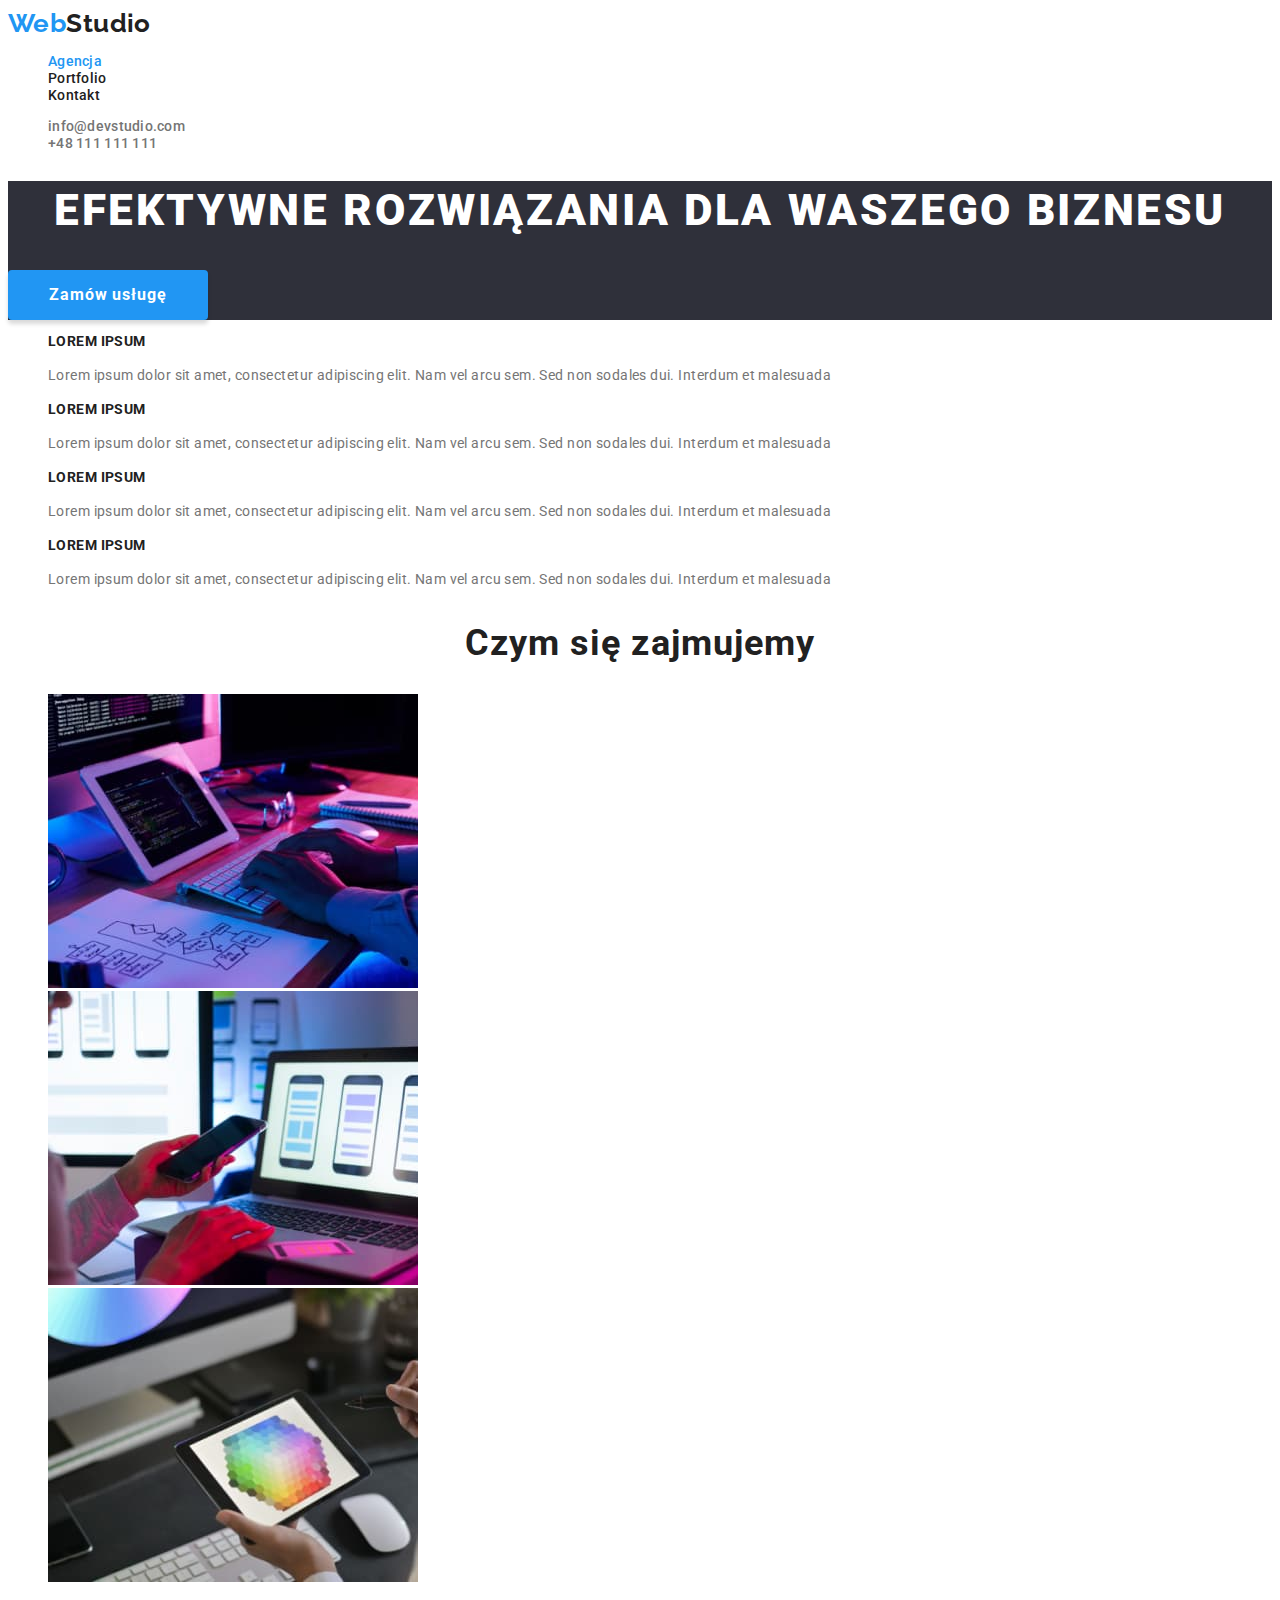
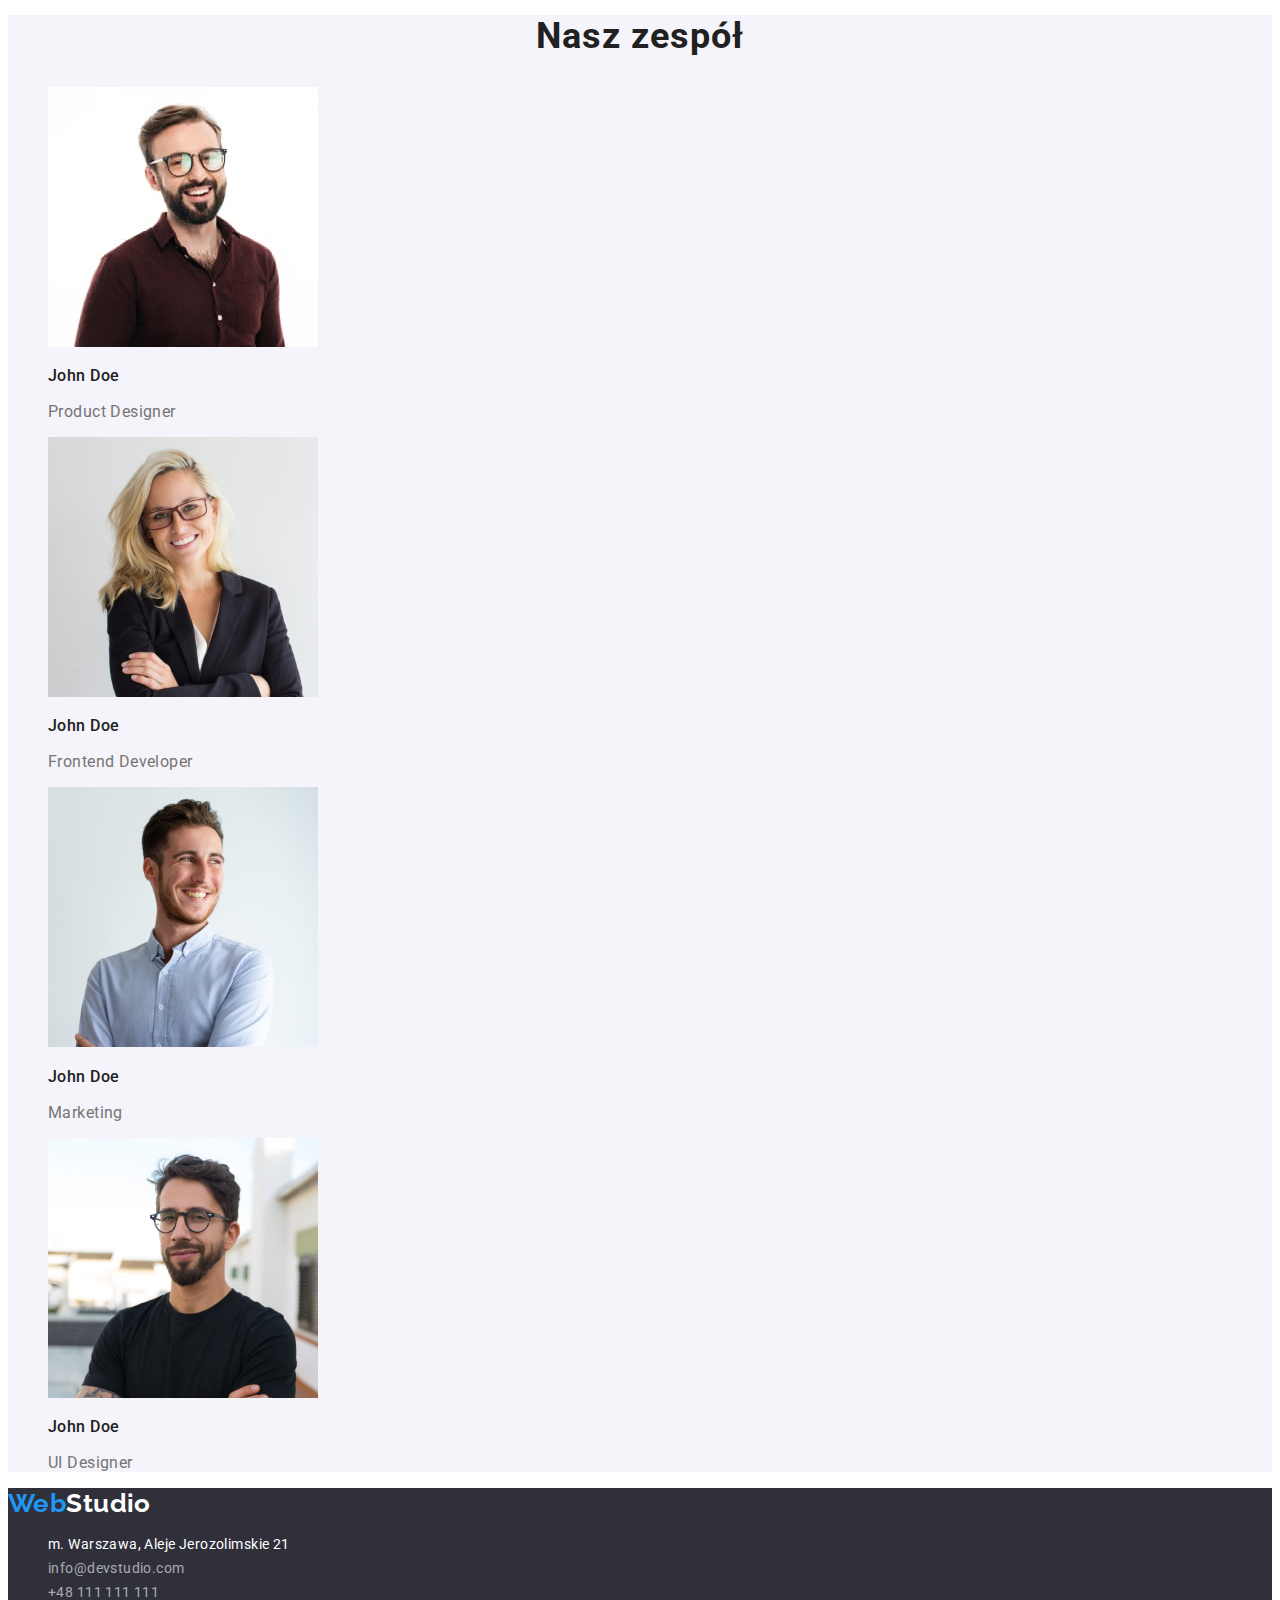
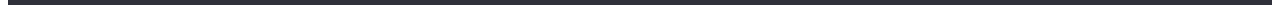
==== index.html @ ad3270f3 "clone" ====
<!DOCTYPE html>
<html lang="pl">
  <head>
    <meta charset="UTF-8" />
    <meta http-equiv="X-UA-Compatible" content="IE=edge" />
    <meta name="viewport" content="width=device-width, initial-scale=1.0" />
    <link rel="preconnect" href="https://fonts.googleapis.com" />
    <link rel="preconnect" href="https://fonts.gstatic.com" crossorigin />
    <link
      href="https://fonts.googleapis.com/css2?family=Raleway:wght@700&display=swap"
      rel="stylesheet"
    />
    <link rel="preconnect" href="https://fonts.googleapis.com" />
    <link rel="preconnect" href="https://fonts.gstatic.com" crossorigin />
    <link
      href="https://fonts.googleapis.com/css2?family=Roboto:wght@400;500;700;900&display=swap"
      rel="stylesheet"
    />
    <link rel="stylesheet" href="./css/styles.css" />
    <title>Studio</title>
  </head>
  <body>
    <header>
      <a href="index.html" class="logo"
        ><span class="logo-web">Web</span>Studio</a
      >
      <nav>
        <ul>
          <li><a class="nav-link current" href="index.html">Agencja</a></li>
          <li><a class="nav-link" href="portfolio.html">Portfolio</a></li>
          <li><a class="nav-link" href="#">Kontakt</a></li>
        </ul>
      </nav>
      <ul>
        <li>
          <a href="mailto:info@devstudio.com" class="address-top"
            >info@devstudio.com</a
          >
        </li>
        <li>
          <a href="tel:+1112223344" class="address-top">+48 111 111 111</a>
        </li>
      </ul>
    </header>
    <main>
      <section class="hero">
        <h1 class="hero-title">EFEKTYWNE ROZWIĄZANIA DLA WASZEGO BIZNESU</h1>
        <button type="button" class="button">Zamów usługę</button>
      </section>
      <section>
        <h2 class="visually-hidden">Nasze atuty</h2>
        <ul>
          <li>
            <h3 class="our-attributes">LOREM IPSUM</h3>
            <p class="text-our-attributes">
              Lorem ipsum dolor sit amet, consectetur adipiscing elit. Nam vel
              arcu sem. Sed non sodales dui. Interdum et malesuada
            </p>
          </li>
          <li>
            <h3 class="our-attributes">LOREM IPSUM</h3>
            <p class="text-our-attributes">
              Lorem ipsum dolor sit amet, consectetur adipiscing elit. Nam vel
              arcu sem. Sed non sodales dui. Interdum et malesuada
            </p>
          </li>
          <li>
            <h3 class="our-attributes">LOREM IPSUM</h3>
            <p class="text-our-attributes">
              Lorem ipsum dolor sit amet, consectetur adipiscing elit. Nam vel
              arcu sem. Sed non sodales dui. Interdum et malesuada
            </p>
          </li>
          <li>
            <h3 class="our-attributes">LOREM IPSUM</h3>
            <p class="text-our-attributes">
              Lorem ipsum dolor sit amet, consectetur adipiscing elit. Nam vel
              arcu sem. Sed non sodales dui. Interdum et malesuada
            </p>
          </li>
        </ul>
      </section>
      <section>
        <h2 class="section-title">Czym się zajmujemy</h2>
        <ul>
          <li>
            <img
              src="./images/box1.jpg"
              alt="Pisanie kodu na tablecie z klawiaturą"
              width="370"
              height="294"
            />
          </li>
          <li>
            <img
              src="./images/box2.jpg"
              alt="Pisanie kodu w formacie mobile-first"
              width="370"
              height="294"
            />
          </li>
          <li>
            <img
              src="./images/box3.jpg"
              alt="Paleta kolorów na tablecie trzymanego w ręce"
              width="370"
              height="294"
            />
          </li>
        </ul>
      </section>
      <section class="team">
        <h2 class="section-title">Nasz zespół</h2>
        <ul>
          <li>
            <img
              src="./images/john1.jpg"
              alt="John Doe Product Designer"
              width="270"
              height="260"
            />
            <h3 class="team-name">John Doe</h3>
            <p class="text-team">Product Designer</p>
          </li>
          <li>
            <img
              src="./images/john2.jpg"
              alt="John Doe Frontend Developer"
              width="270"
              height="260"
            />
            <h3 class="team-name">John Doe</h3>
            <p class="text-team">Frontend Developer</p>
          </li>
          <li>
            <img
              src="./images/john3.jpg"
              alt="John Doe Marketing"
              width="270"
              height="260"
            />
            <h3 class="team-name">John Doe</h3>
            <p class="text-team">Marketing</p>
          </li>
          <li>
            <img
              src="./images/john4.jpg"
              alt="John Doe UI Designer"
              width="270"
              height="260"
            />
            <h3 class="team-name">John Doe</h3>
            <p class="text-team">UI Designer</p>
          </li>
        </ul>
      </section>
    </main>
    <footer class="footer">
      <a href="index.html" class="logo"
        ><span class="logo-web">Web</span
        ><span class="logo-studio">Studio</span></a
      >
      <address>
        <ul>
          <li>
            <a
              href="https://goo.gl/maps/jG7c47bMBBx7P9zbA"
              class="map"
              target="_blank"
              rel="noreferrer noopener"
              >m. Warszawa, Aleje Jerozolimskie 21</a
            >
          </li>
          <li>
            <a href="mailto:info@devstudio.com" class="address-bottom"
              >info@devstudio.com</a
            >
          </li>
          <li>
            <a href="tel:+1112223344" class="address-bottom">+48 111 111 111</a>
          </li>
        </ul>
      </address>
    </footer>
  </body>
</html>
---- css/styles.css ----
:root {
--main-text-color: #212121;
--secondary-text-color: #ffffff;
--owner-text-color: #757575;
--accent-color: #2196f3;
--container-color:#eeeeee;
--logo-color-text: #000000;
--footer-text-color: rgba(255, 255, 255, 0.6);
--background-footer: #2f303a;
--background-section: #f5f4fa;
--line-color: #ececec;
--background-color: #ffffff;
--icon-color: #afb1b8;
--main-font: Roboto, sans-serif;
}

body {
    background-color: var(--background-color);
    font-family: var(--main-font);
    color: var(--main-text-color);
    font-size: 14px;
    letter-spacing: 0.03em;
}

a, ul {
    list-style: none;
    text-decoration: none;
    color: var(--main-text-color);
}

.logo {
    font-family: 'Raleway';
    font-weight: 700;
    font-size: 26px;
    line-height: 1.19;
}

.logo .logo-web {
    color: var(--accent-color);
}

.logo .logo-studio {
    color: var(--background-color);
}
.address-top {
    color: var(--owner-text-color);
}

.nav-link, .address-top  {
    font-weight: 500;
    line-height: 1.14;
    letter-spacing: 0.02em;
}

.nav-link:hover, .address-top:hover {
    color: var(--accent-color)
}

.nav-link:focus, .address-top:focus {
    color: var(--accent-color)
}

.nav-link.current {
    color: var(--accent-color);
}

.hero {
    background: #2F303A;
}

.hero-title {
    font-family: var(--main-font);
    font-style: normal;
    font-weight: 900;
    font-size: 44px;
    line-height: 1.36;
    text-align: center;
    letter-spacing: 0.06em;
    text-transform: uppercase;
    color: var(--background-color);    
}

.section-title {
    font-weight: 700;
    font-size: 36px;
    line-height: 1.17;
    text-align: center;
    letter-spacing: 0.03em;
    color: var(--main-text-color);
}

.team {
    background-color: var(--background-section);
}


.our-attributes {
    font-weight: 700;
    font-size: 14px;
    line-height: 1.14;
    text-transform: uppercase;
}    

.team-name {
    font-weight: 500;
    line-height: 1.19;

    color: var(--main-text-color);
}

.portfolio {
    font-weight: 700;
    font-size: 18px;
    line-height: 2;
    letter-spacing: 0.06em;
}

.visually-hidden {
    position: absolute;
    width: 1px;
    height: 1px;
    margin: -1px;
    border: 0;
    padding: 0;
    
    white-space: nowrap;
    clip-path: inset(100%);
    clip: rect(0 0 0 0);
    overflow: hidden;
  }

.text-our-attributes {
    line-height: 1.71;
    color: var(--owner-text-color);
}

.text-team{
    font-size: 16px;
    line-height: 1.19;
    color: var(--owner-text-color);
}

.text-portfolio {
    font-size: 16px;
    line-height: 1.88;
    letter-spacing: 0.03em;    
    color: var(--owner-text-color);
}

.button {
    height: 50px;
    width: 200px;
    left: 700px;
    top: 430px;
    border-radius: 4px;
    font-family: var(--main-font);
    font-style: normal;
    font-weight: 700;
    font-size: 16px;
    line-height: 1.88;
    letter-spacing: 0.06em;
    color: var(--background-color);
    border-style: none;
    cursor: pointer;
    background-color: var(--accent-color);
    box-shadow: 0px 4px 4px rgba(0, 0, 0, 0.15);
}

.button:hover, .button:focus {
    color: var(--main-text-color);
    background-color: var(--background-color)
}

.portfolio-button {
    font-family: var(--main-font);
    font-size: 16px;
    font-weight: 500;
    line-height: 1.62;
    text-align: center;
    letter-spacing: 0.03em;
    color: var(--main-text-color);
    background: var(--background-section);
    border-radius: 4px;
    border-style: none;
}

.portfolio-button:hover,
.portfolio-button:focus {
    color: var(--background-color);
    background-color: var(--accent-color);
    cursor: pointer;
    box-shadow: 0px 3px 1px rgba(0, 0, 0, 0.1), 0px 1px 2px rgba(0, 0, 0, 0.08), 0px 2px 2px rgba(0, 0, 0, 0.12);
    border-radius: 4px;
}

.footer{
    background-color: var(--background-footer);
}
.address-bottom  {
    font-style: normal;
    line-height: 1.71;
    color: rgba(255, 255, 255, 0.6);
}


.address-bottom:hover, .address-bottom:focus  {
    color: var(--accent-color)
}

.map {
    font-style: normal;
    line-height: 1.71;
    color: var(--background-color)
}

.map:hover, .map:focus {
    color: var(--accent-color)   
}
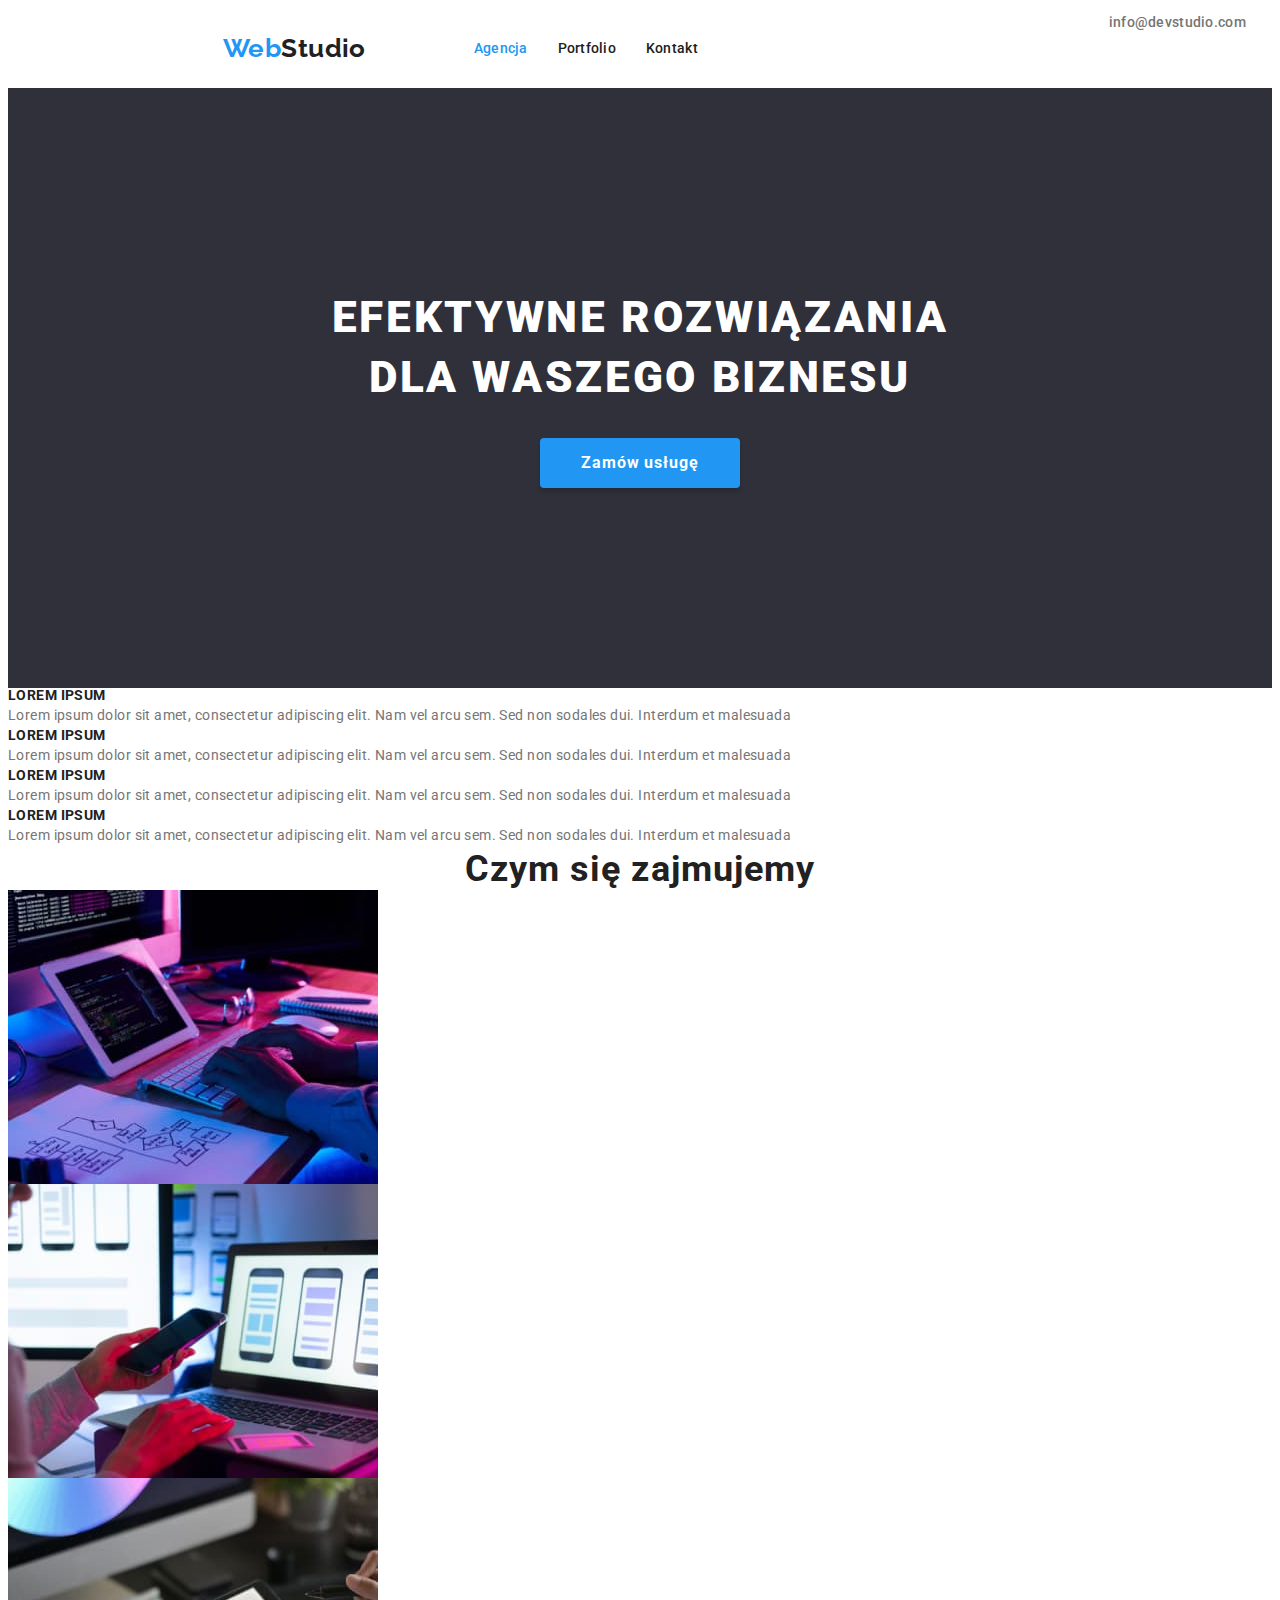
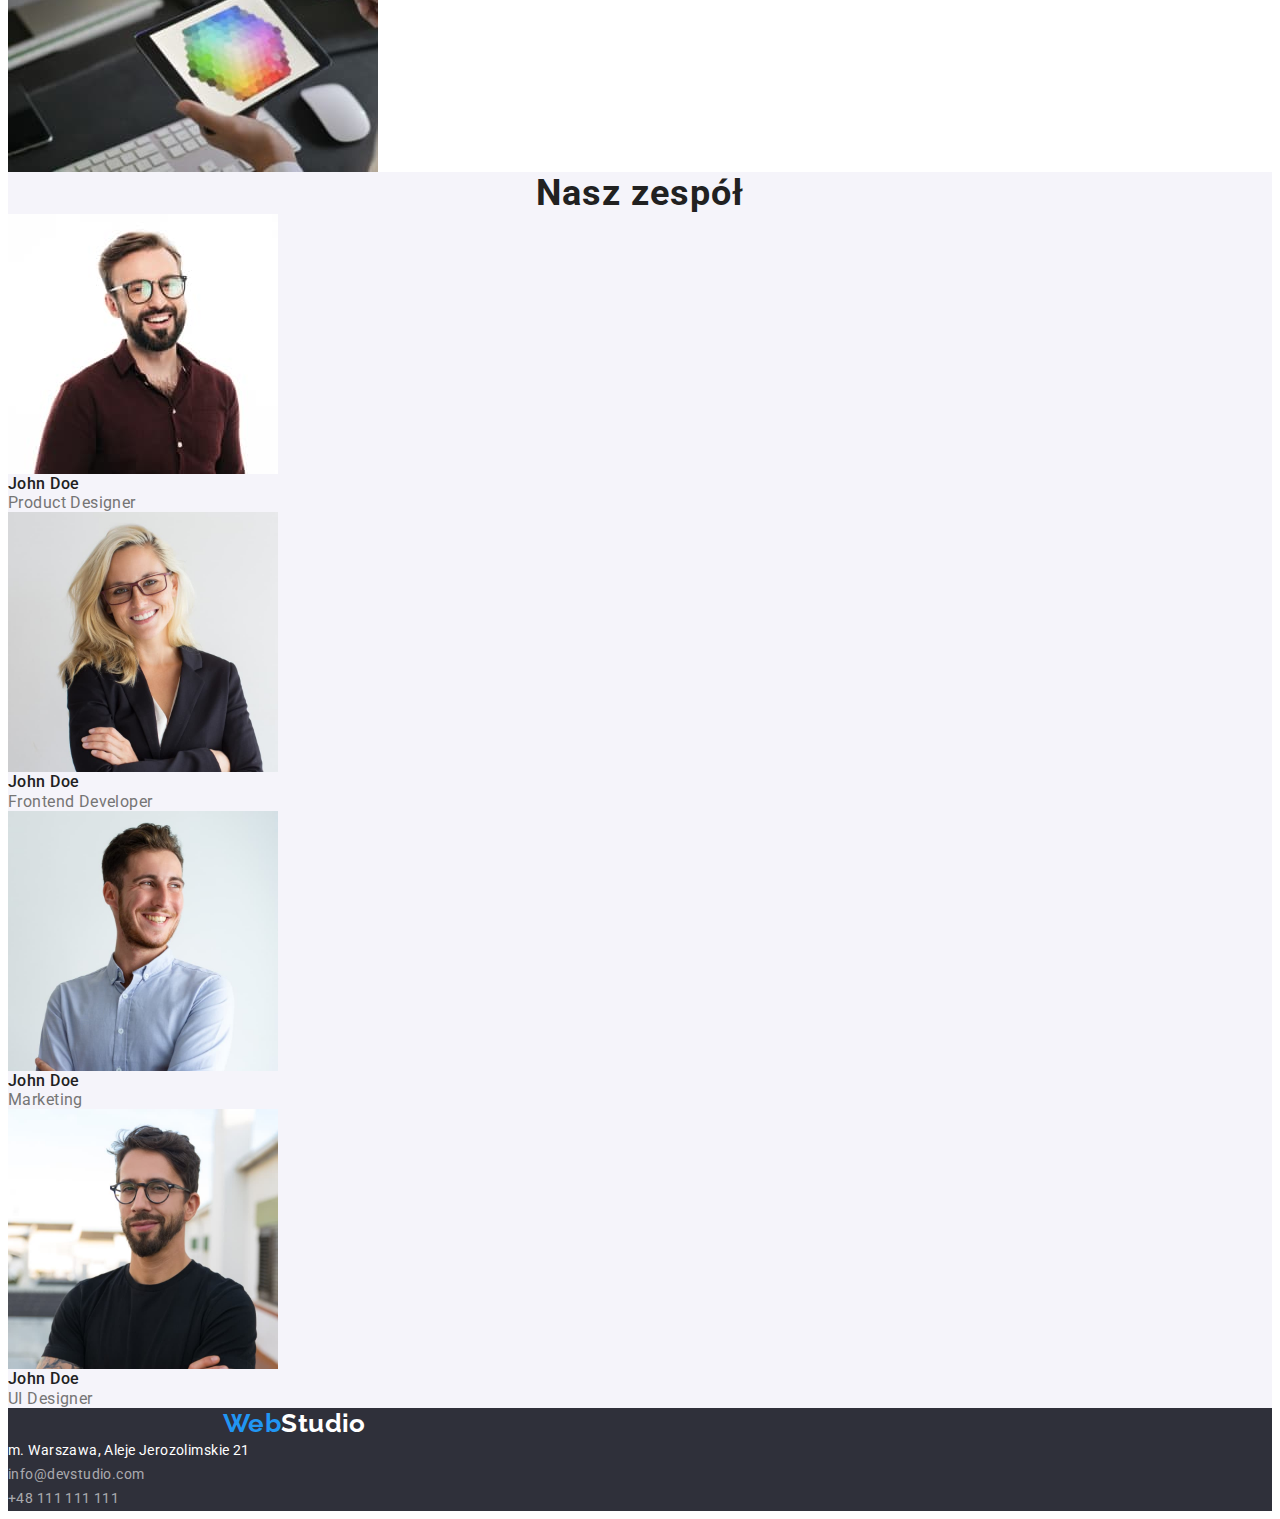
==== commit 97195d46: "arranging elements part 1" ====
--- a/index.html
+++ b/index.html
@@ -16,28 +16,39 @@
       href="https://fonts.googleapis.com/css2?family=Roboto:wght@400;500;700;900&display=swap"
       rel="stylesheet"
     />
+    <link
+      rel="stylesheet"
+      href="https://cdnjs.cloudflare.com/ajax/libs/modern-normalize/1.1.0/modern-normalize.min.css"
+      integrity="sha512-wpPYUAdjBVSE4KJnH1VR1HeZfpl1ub8YT/NKx4PuQ5NmX2tKuGu6U/JRp5y+Y8XG2tV+wKQpNHVUX03MfMFn9Q=="
+      crossorigin="anonymous"
+      referrerpolicy="no-referrer"
+    />
     <link rel="stylesheet" href="./css/styles.css" />
     <title>Studio</title>
   </head>
   <body>
-    <header>
+    <header class="page-header">
       <a href="index.html" class="logo"
         ><span class="logo-web">Web</span>Studio</a
       >
       <nav>
-        <ul>
-          <li><a class="nav-link current" href="index.html">Agencja</a></li>
-          <li><a class="nav-link" href="portfolio.html">Portfolio</a></li>
-          <li><a class="nav-link" href="#">Kontakt</a></li>
+        <ul class="nav-menu">
+          <li class="item">
+            <a class="nav-link current" href="index.html">Agencja</a>
+          </li>
+          <li class="item">
+            <a class="nav-link" href="portfolio.html">Portfolio</a>
+          </li>
+          <li class="item"><a class="nav-link" href="#">Kontakt</a></li>
         </ul>
       </nav>
-      <ul>
-        <li>
+      <ul class="address">
+        <li class="item">
           <a href="mailto:info@devstudio.com" class="address-top"
             >info@devstudio.com</a
           >
         </li>
-        <li>
+        <li class="item">
           <a href="tel:+1112223344" class="address-top">+48 111 111 111</a>
         </li>
       </ul>
--- a/css/styles.css
+++ b/css/styles.css
@@ -22,13 +22,66 @@
     letter-spacing: 0.03em;
 }
 
+h1,
+h2,
+h3,
+h4,
+h5,
+h6,
+p {
+  margin: 0;
+}
+img {
+  display: block;
+  max-width: 100%;
+  height: auto;
+}
+ul,
+ol {
+  list-style: none;
+  padding-left: 0;
+  margin: 0;
+}
+a {
+  text-decoration: none;
+}
+address {
+  font-style: normal;
+}
+button {
+  display: block;
+  cursor: pointer;
+  border: none;
+  border-radius: 4px;
+}
+.section {
+  padding-top: 94px;
+  padding-bottom: 94px;
+}
+
+.container {
+  width: 1200px;
+  margin: 0 auto;
+  padding: 0 15px;
+}
+
 a, ul {
     list-style: none;
     text-decoration: none;
     color: var(--main-text-color);
 }
 
+.page-header{
+    display: flex;
+    height: 80px;
+    align-items: center;
+}
+
 .logo {
+    width: 145px;
+    height: 31px;
+    margin-left: 215px;
+    top: 24px;
     font-family: 'Raleway';
     font-weight: 700;
     font-size: 26px;
@@ -44,6 +97,19 @@
 }
 .address-top {
     color: var(--owner-text-color);
+}
+
+.nav-menu{
+    display: flex;
+    width: 254px;
+    height: 16px;
+    margin-left: 93px;
+    margin-right: 371px;
+    top: 32px;
+}
+
+.nav-menu .item{
+    margin: auto;
 }
 
 .nav-link, .address-top  {
@@ -64,8 +130,22 @@
     color: var(--accent-color);
 }
 
+.address {
+    display: flex;
+    top: 32px;
+}
+
+.address .item {
+    padding: 25px;
+}
+
 .hero {
     background: #2F303A;
+    height: 600px;
+    display: flex;
+    flex-direction: column;
+    justify-content: center;
+    align-items: center;
 }
 
 .hero-title {
@@ -77,7 +157,12 @@
     text-align: center;
     letter-spacing: 0.06em;
     text-transform: uppercase;
-    color: var(--background-color);    
+    color: var(--background-color);
+    width: 696px;
+    height: 120px;
+    left: 452px;
+    top: 280px;
+    margin-bottom: 30px;
 }
 
 .section-title {
@@ -164,6 +249,7 @@
     cursor: pointer;
     background-color: var(--accent-color);
     box-shadow: 0px 4px 4px rgba(0, 0, 0, 0.15);
+
 }
 
 .button:hover, .button:focus {
@@ -202,7 +288,6 @@
     color: rgba(255, 255, 255, 0.6);
 }
 
-
 .address-bottom:hover, .address-bottom:focus  {
     color: var(--accent-color)
 }
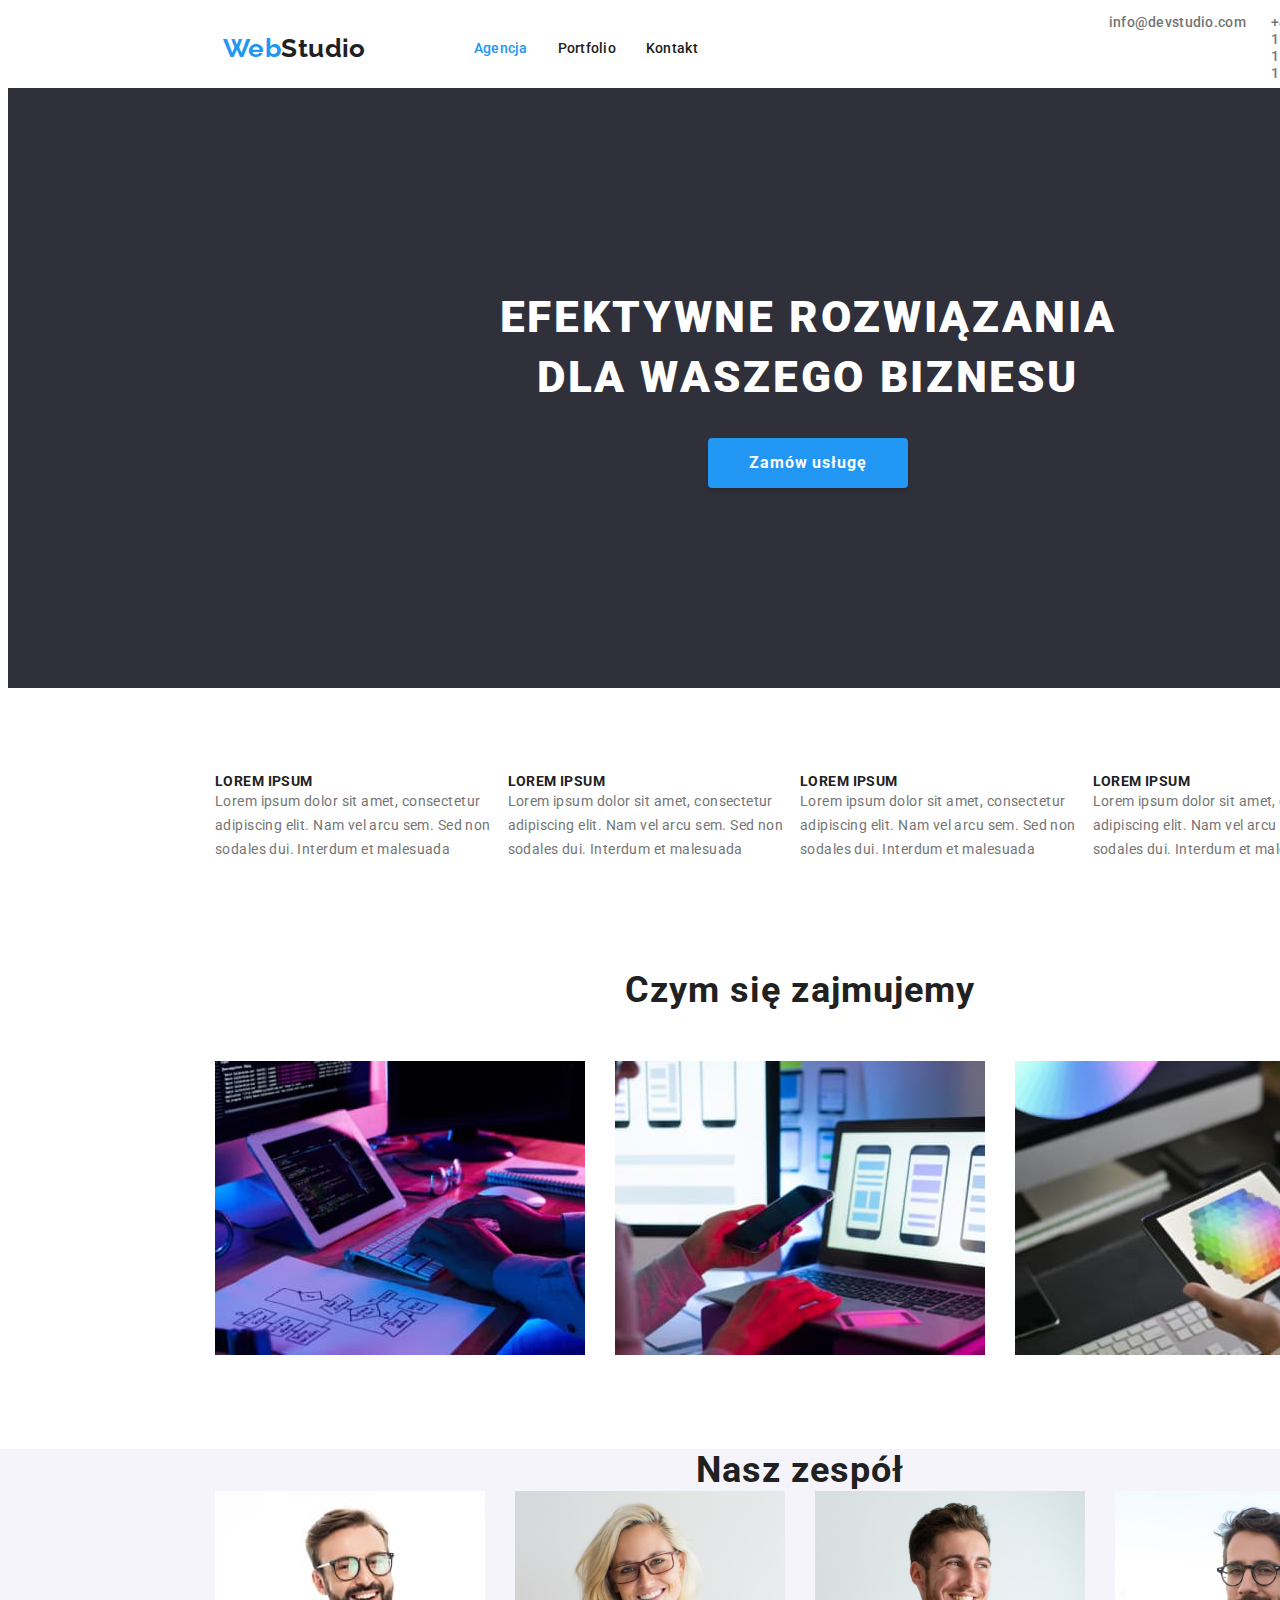
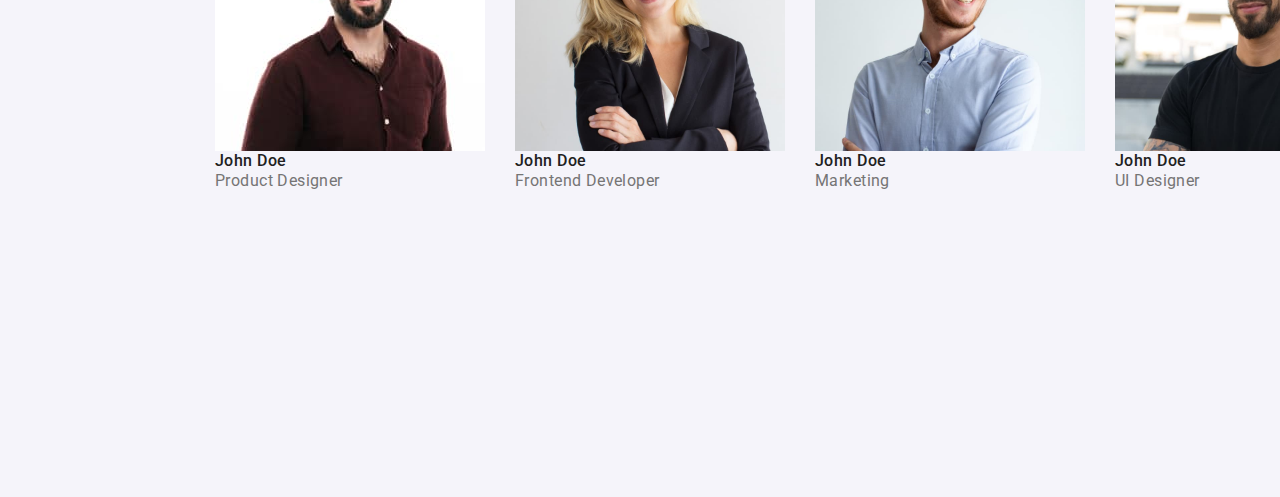
==== commit 509de996: "arranging elements part 2" ====
--- a/index.html
+++ b/index.html
@@ -27,77 +27,79 @@
     <title>Studio</title>
   </head>
   <body>
-    <header class="page-header">
-      <a href="index.html" class="logo"
-        ><span class="logo-web">Web</span>Studio</a
-      >
-      <nav>
-        <ul class="nav-menu">
+    <div class="conatainer">
+      <header class="page-header">
+        <a href="index.html" class="logo"
+          ><span class="logo-web">Web</span>Studio</a
+        >
+        <nav>
+          <ul class="nav-menu">
+            <li class="item">
+              <a class="nav-link current" href="index.html">Agencja</a>
+            </li>
+            <li class="item">
+              <a class="nav-link" href="portfolio.html">Portfolio</a>
+            </li>
+            <li class="item"><a class="nav-link" href="#">Kontakt</a></li>
+          </ul>
+        </nav>
+        <ul class="address">
           <li class="item">
-            <a class="nav-link current" href="index.html">Agencja</a>
+            <a href="mailto:info@devstudio.com" class="address-top"
+              >info@devstudio.com</a
+            >
           </li>
           <li class="item">
-            <a class="nav-link" href="portfolio.html">Portfolio</a>
+            <a href="tel:+1112223344" class="address-top">+48 111 111 111</a>
           </li>
-          <li class="item"><a class="nav-link" href="#">Kontakt</a></li>
         </ul>
-      </nav>
-      <ul class="address">
-        <li class="item">
-          <a href="mailto:info@devstudio.com" class="address-top"
-            >info@devstudio.com</a
-          >
-        </li>
-        <li class="item">
-          <a href="tel:+1112223344" class="address-top">+48 111 111 111</a>
-        </li>
-      </ul>
-    </header>
+      </header>
+    </div>
     <main>
       <section class="hero">
         <h1 class="hero-title">EFEKTYWNE ROZWIĄZANIA DLA WASZEGO BIZNESU</h1>
         <button type="button" class="button">Zamów usługę</button>
       </section>
-      <section>
-        <h2 class="visually-hidden">Nasze atuty</h2>
-        <ul>
-          <li>
-            <h3 class="our-attributes">LOREM IPSUM</h3>
-            <p class="text-our-attributes">
-              Lorem ipsum dolor sit amet, consectetur adipiscing elit. Nam vel
-              arcu sem. Sed non sodales dui. Interdum et malesuada
-            </p>
-          </li>
-          <li>
-            <h3 class="our-attributes">LOREM IPSUM</h3>
-            <p class="text-our-attributes">
-              Lorem ipsum dolor sit amet, consectetur adipiscing elit. Nam vel
-              arcu sem. Sed non sodales dui. Interdum et malesuada
-            </p>
-          </li>
-          <li>
-            <h3 class="our-attributes">LOREM IPSUM</h3>
-            <p class="text-our-attributes">
-              Lorem ipsum dolor sit amet, consectetur adipiscing elit. Nam vel
-              arcu sem. Sed non sodales dui. Interdum et malesuada
-            </p>
-          </li>
-          <li>
-            <h3 class="our-attributes">LOREM IPSUM</h3>
-            <p class="text-our-attributes">
-              Lorem ipsum dolor sit amet, consectetur adipiscing elit. Nam vel
-              arcu sem. Sed non sodales dui. Interdum et malesuada
-            </p>
-          </li>
-        </ul>
-      </section>
-      <section>
-        <h2 class="section-title">Czym się zajmujemy</h2>
-        <ul>
-          <li>
-            <img
-              src="./images/box1.jpg"
-              alt="Pisanie kodu na tablecie z klawiaturą"
+        <section class="attributes">
+          <h2 class="visually-hidden">Nasze atuty</h2>
+          <ul class="attr-box">
+            <li>
+              <h3 class="our-attributes">LOREM IPSUM</h3>
+              <p class="text-our-attributes">
+                Lorem ipsum dolor sit amet, consectetur adipiscing elit. Nam vel
+                arcu sem. Sed non sodales dui. Interdum et malesuada
+              </p>
+            </li>
+            <li>
+              <h3 class="our-attributes">LOREM IPSUM</h3>
+              <p class="text-our-attributes">
+                Lorem ipsum dolor sit amet, consectetur adipiscing elit. Nam vel
+                arcu sem. Sed non sodales dui. Interdum et malesuada
+              </p>
+            </li>
+            <li>
+              <h3 class="our-attributes">LOREM IPSUM</h3>
+              <p class="text-our-attributes">
+                Lorem ipsum dolor sit amet, consectetur adipiscing elit. Nam vel
+                arcu sem. Sed non sodales dui. Interdum et malesuada
+              </p>
+            </li>
+            <li>
+              <h3 class="our-attributes">LOREM IPSUM</h3>
+              <p class="text-our-attributes">
+                Lorem ipsum dolor sit amet, consectetur adipiscing elit. Nam vel
+                arcu sem. Sed non sodales dui. Interdum et malesuada
+              </p>
+            </li>
+          </ul>
+        </section>
+          <section class="work">
+            <h2 class="section-title">Czym się zajmujemy</h2>
+            <ul class="work-box">
+              <li>
+                <img
+                src="./images/box1.jpg"
+                alt="Pisanie kodu na tablecie z klawiaturą"
               width="370"
               height="294"
             />
@@ -108,21 +110,21 @@
               alt="Pisanie kodu w formacie mobile-first"
               width="370"
               height="294"
-            />
-          </li>
-          <li>
-            <img
+              />
+            </li>
+            <li>
+              <img
               src="./images/box3.jpg"
               alt="Paleta kolorów na tablecie trzymanego w ręce"
               width="370"
               height="294"
-            />
-          </li>
-        </ul>
-      </section>
-      <section class="team">
-        <h2 class="section-title">Nasz zespół</h2>
-        <ul>
+              />
+            </li>
+          </ul>
+        </section>
+        <section class="team">
+          <h2 class="section-title">Nasz zespół</h2>
+          <ul class="team-box">
           <li>
             <img
               src="./images/john1.jpg"
@@ -166,7 +168,7 @@
         </ul>
       </section>
     </main>
-    <footer class="footer">
+    <!-- <footer class="footer">
       <a href="index.html" class="logo"
         ><span class="logo-web">Web</span
         ><span class="logo-studio">Studio</span></a
@@ -192,6 +194,6 @@
           </li>
         </ul>
       </address>
-    </footer>
+    </footer> -->
   </body>
 </html>
--- a/css/styles.css
+++ b/css/styles.css
@@ -108,7 +108,7 @@
     top: 32px;
 }
 
-.nav-menu .item{
+.nav-menu .item {
     margin: auto;
 }
 
@@ -136,11 +136,12 @@
 }
 
 .address .item {
-    padding: 25px;
+    padding-left: 25px;
 }
 
 .hero {
-    background: #2F303A;
+    background: var(--background-footer);
+    width: 1600px;
     height: 600px;
     display: flex;
     flex-direction: column;
@@ -174,10 +175,20 @@
     color: var(--main-text-color);
 }
 
-.team {
-    background-color: var(--background-section);
-}
-
+.attributes {
+    position: absolute;
+    display: flex;
+    width: 1170px;
+    height: 101px;
+    top: 774px;
+    left: 215px;
+}
+
+.attr-box {
+    display: contents;
+    width: 270px;
+    padding: 0px;
+}
 
 .our-attributes {
     font-weight: 700;
@@ -186,6 +197,41 @@
     text-transform: uppercase;
 }    
 
+.work {
+    position: absolute;
+    width: 1170px;
+    height: 386px;
+    left: 215px;
+    top: 969px;
+}
+
+.work-box {
+    display: flex;
+    justify-content: space-between;
+    margin-top: 50px;
+    margin-bottom: 94px;
+}
+
+.team {
+    position: absolute;
+    width: 1600px;
+    height: 648px;
+    left: 0px;
+    top: 1449px;
+    background-color: var(--background-section);
+}
+
+.team-box {
+    display: flex;
+    justify-content: space-between;
+    /* position: absolute; */
+    width: 1170px;
+    height: 368px;
+    margin-left: 215px;
+    top: 1635px;
+
+ 
+}
 .team-name {
     font-weight: 500;
     line-height: 1.19;
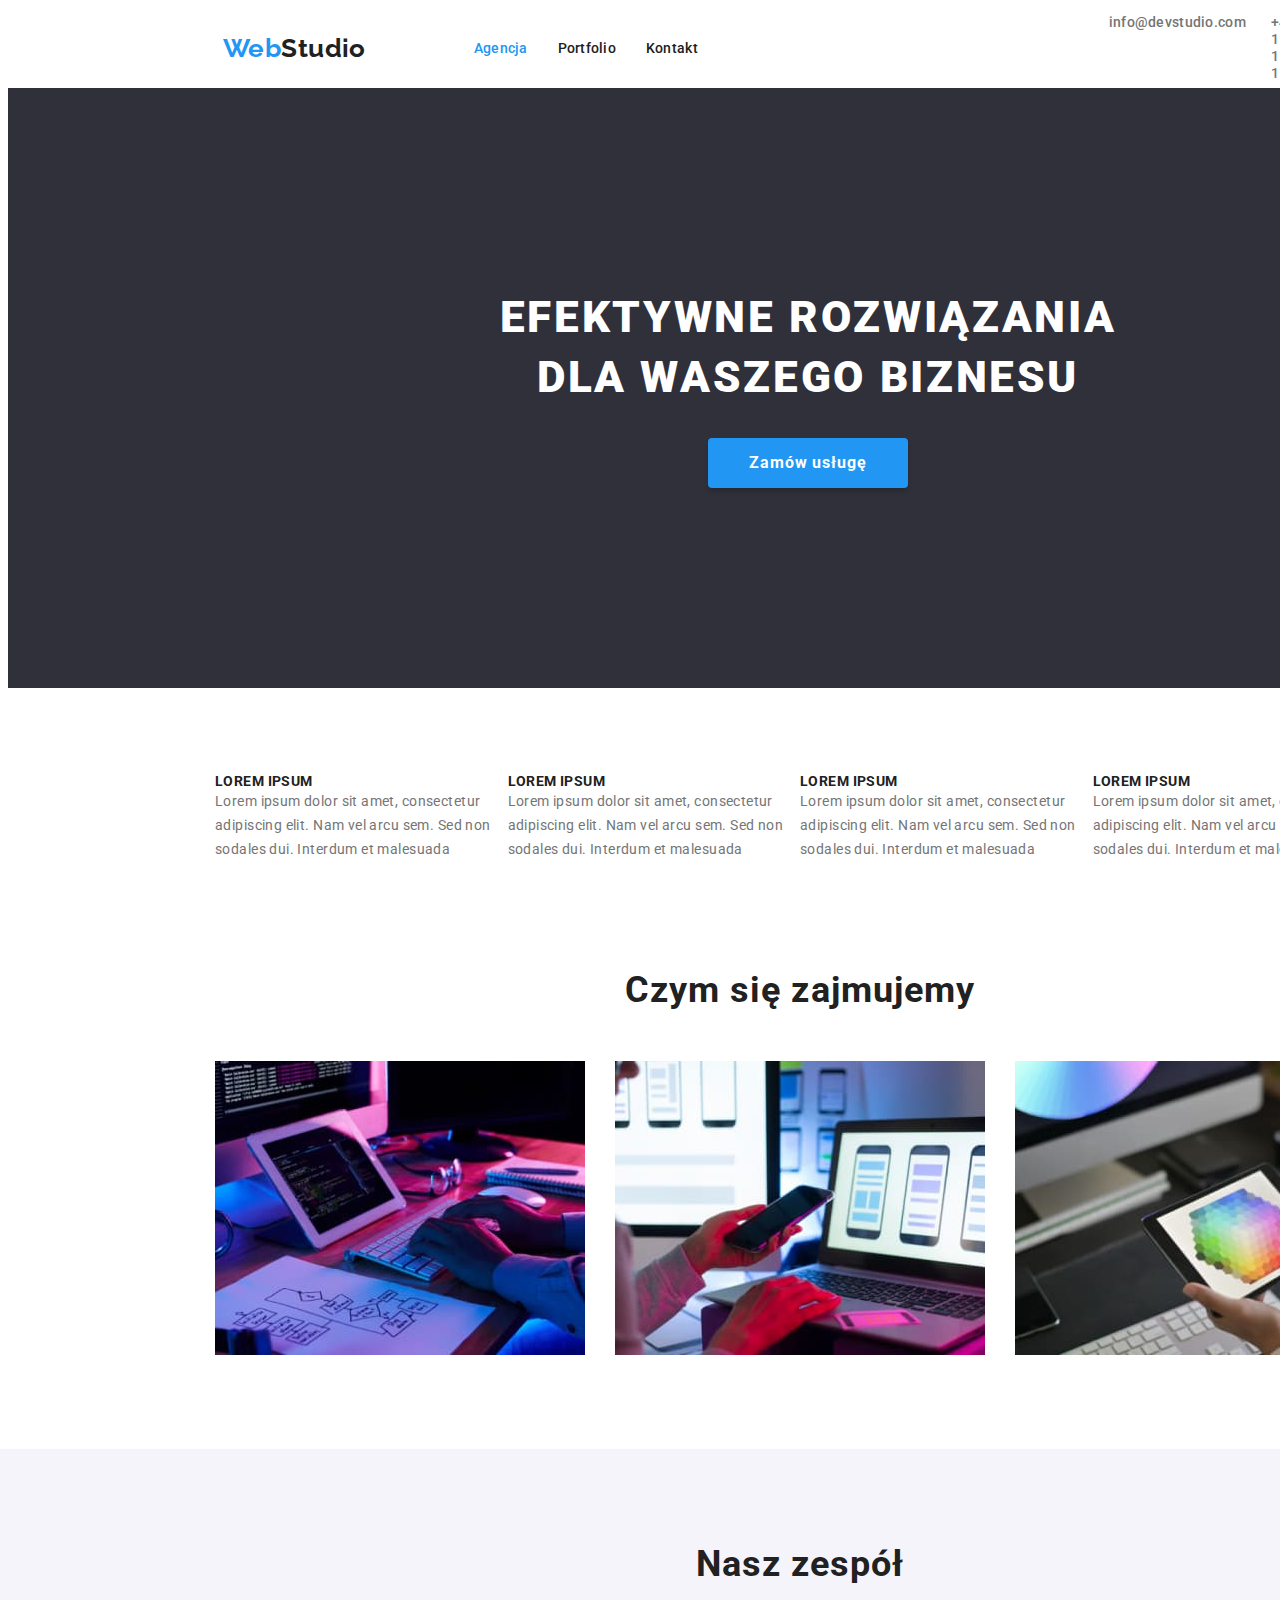
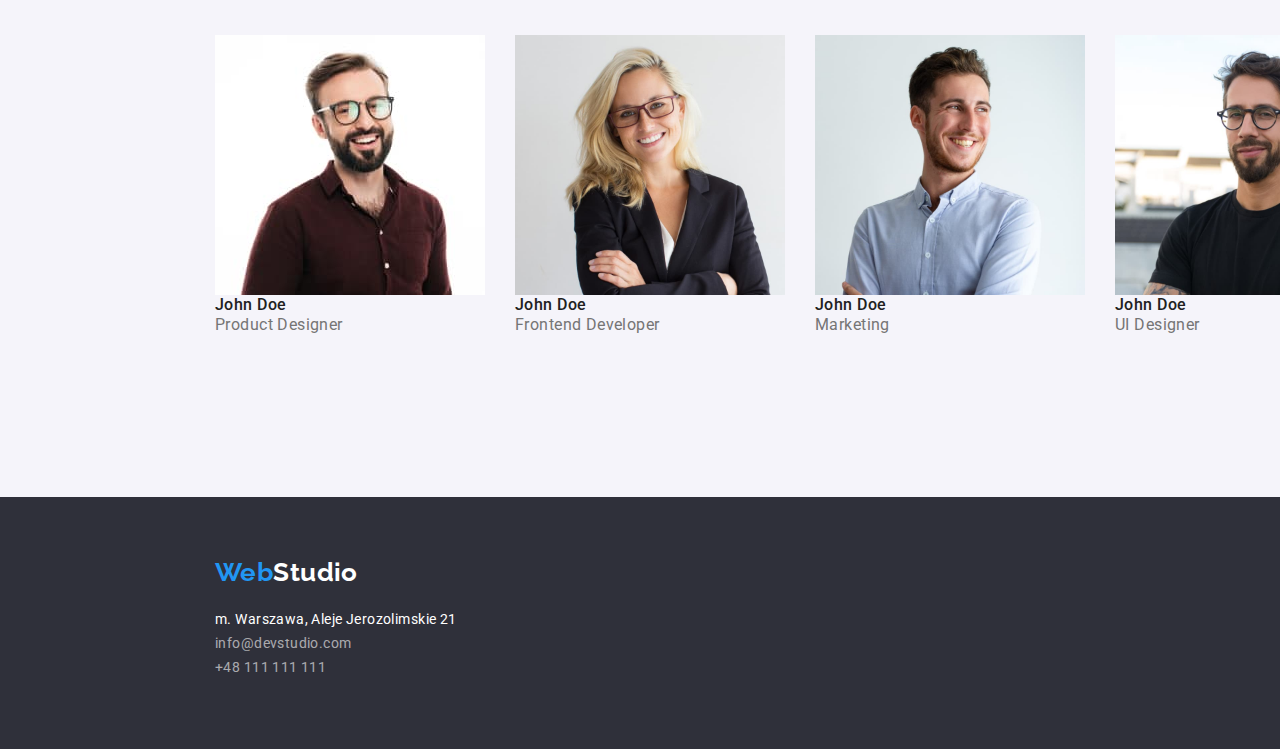
==== commit 36016c79: "arranging elements part 3" ====
--- a/index.html
+++ b/index.html
@@ -168,12 +168,12 @@
         </ul>
       </section>
     </main>
-    <!-- <footer class="footer">
-      <a href="index.html" class="logo"
+    <footer class="footer">
+      <a href="index.html" class="logo-footer"
         ><span class="logo-web">Web</span
         ><span class="logo-studio">Studio</span></a
       >
-      <address>
+      <address class="address-footer">
         <ul>
           <li>
             <a
@@ -194,6 +194,6 @@
           </li>
         </ul>
       </address>
-    </footer> -->
+    </footer>
   </body>
 </html>
--- a/css/styles.css
+++ b/css/styles.css
@@ -81,7 +81,6 @@
     width: 145px;
     height: 31px;
     margin-left: 215px;
-    top: 24px;
     font-family: 'Raleway';
     font-weight: 700;
     font-size: 26px;
@@ -92,7 +91,23 @@
     color: var(--accent-color);
 }
 
-.logo .logo-studio {
+.logo-footer {
+    width: 145px;
+    height: 31px;
+    margin-left: 215px;
+    font-family: 'Raleway';
+    font-weight: 700;
+    font-size: 26px;
+    line-height: 1.19;
+    margin-top: 60px;
+    margin-bottom: 20px;
+}
+
+.logo-footer .logo-web {
+    color: var(--accent-color);
+}
+
+.logo-footer .logo-studio {
     color: var(--background-color);
 }
 .address-top {
@@ -219,25 +234,30 @@
     left: 0px;
     top: 1449px;
     background-color: var(--background-section);
+    padding-top: 94px;
 }
 
 .team-box {
     display: flex;
     justify-content: space-between;
-    /* position: absolute; */
     width: 1170px;
     height: 368px;
     margin-left: 215px;
-    top: 1635px;
-
- 
+    margin-top: 50px;
 }
 .team-name {
     font-weight: 500;
     line-height: 1.19;
-
-    color: var(--main-text-color);
-}
+    color: var(--main-text-color);
+}
+
+
+
+/* !!! ZROBIĆ KARTY TEAM !!!
+INFO W KONSPEKCIE
+https://www.edu.goit.global/pl/learn/10158184/5360994/5361006/textbook */
+
+
 
 .portfolio {
     font-weight: 700;
@@ -326,8 +346,20 @@
 }
 
 .footer{
+    display: flex;
+    flex-direction: column;
     background-color: var(--background-footer);
-}
+    position: absolute;
+    width: 1600px;
+    height: 252px;
+    left: 0px;
+    top: 2097px;
+}
+
+.address-footer {
+    margin-left: 215px;
+}
+
 .address-bottom  {
     font-style: normal;
     line-height: 1.71;
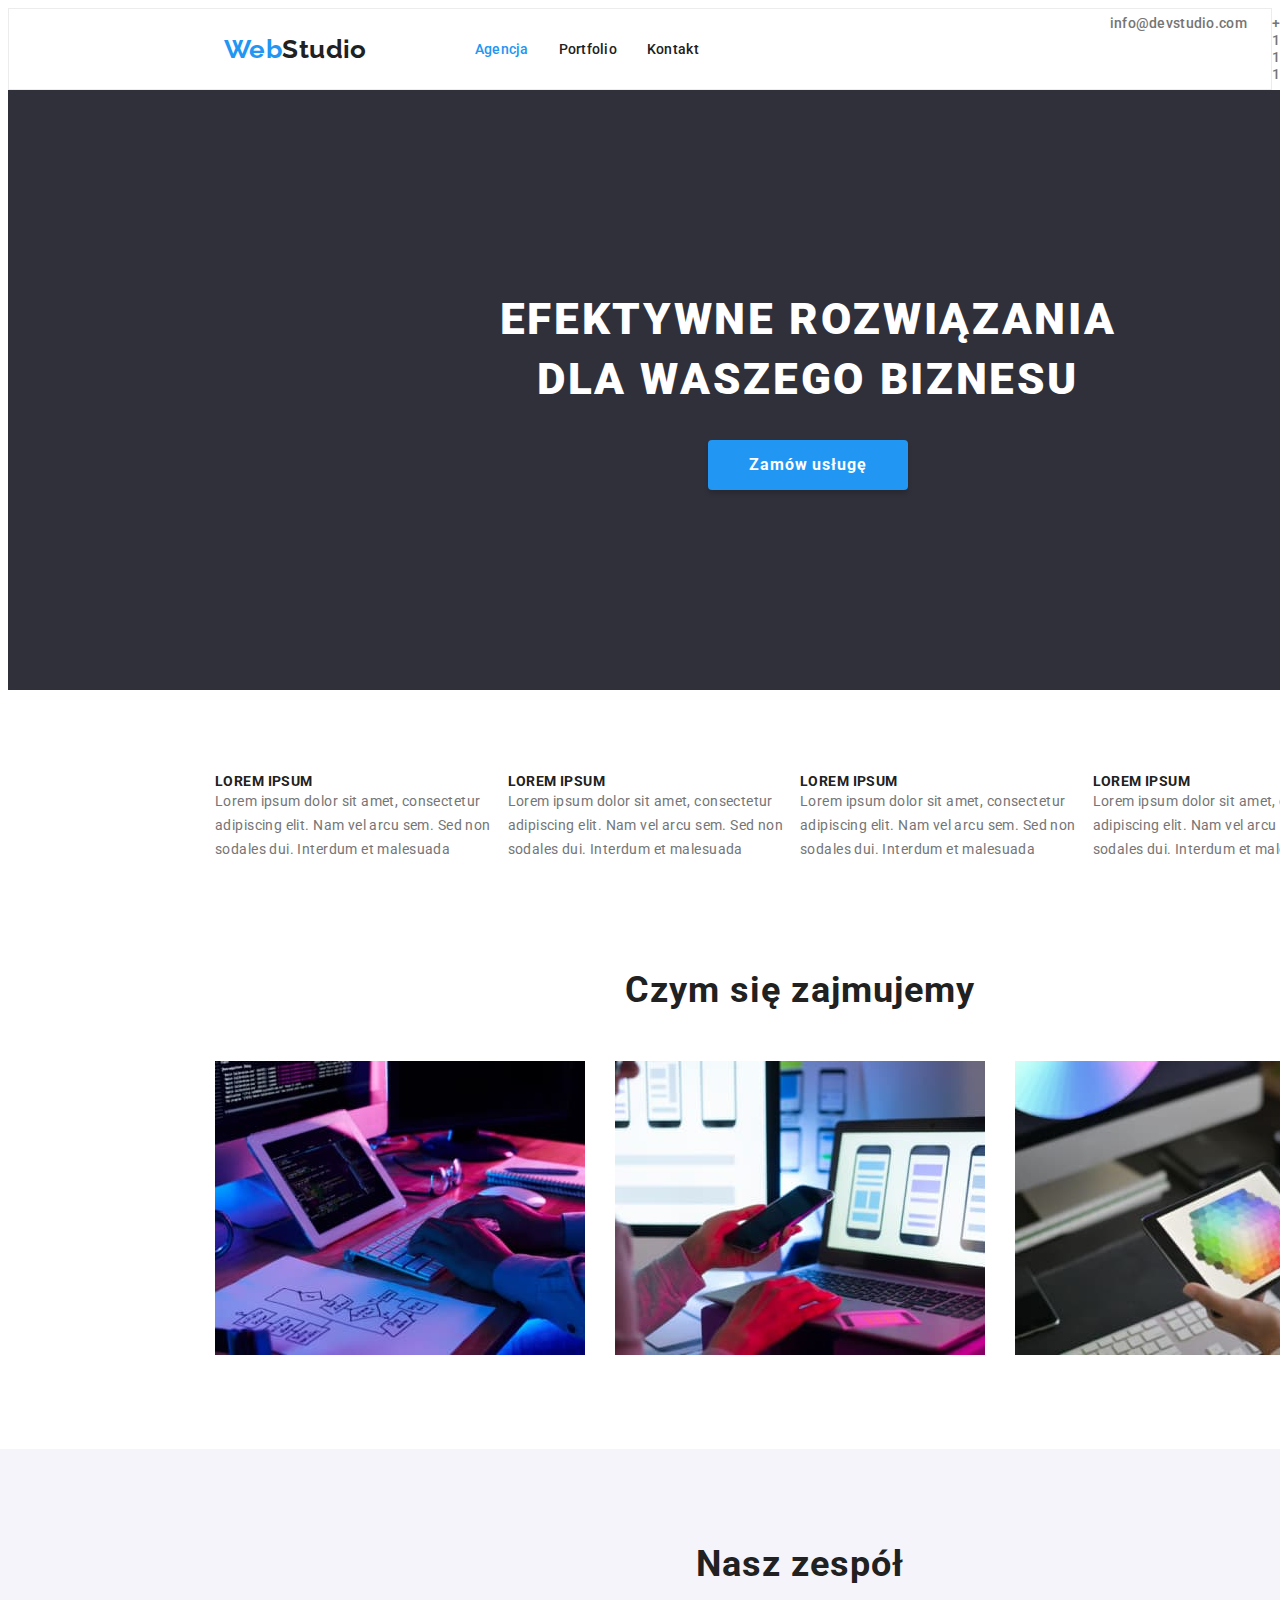
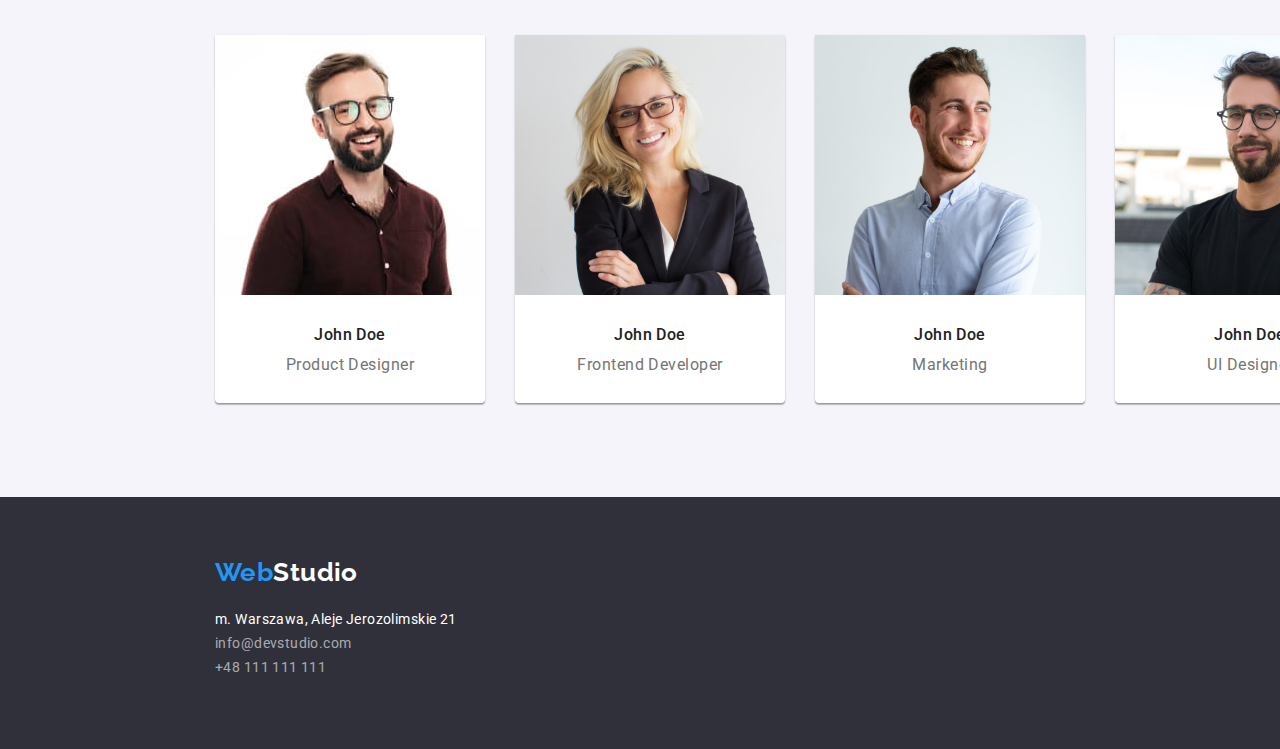
==== commit 991f25fc: "arranging elements part 4" ====
--- a/index.html
+++ b/index.html
@@ -60,46 +60,46 @@
         <h1 class="hero-title">EFEKTYWNE ROZWIĄZANIA DLA WASZEGO BIZNESU</h1>
         <button type="button" class="button">Zamów usługę</button>
       </section>
-        <section class="attributes">
-          <h2 class="visually-hidden">Nasze atuty</h2>
-          <ul class="attr-box">
-            <li>
-              <h3 class="our-attributes">LOREM IPSUM</h3>
-              <p class="text-our-attributes">
-                Lorem ipsum dolor sit amet, consectetur adipiscing elit. Nam vel
-                arcu sem. Sed non sodales dui. Interdum et malesuada
-              </p>
-            </li>
-            <li>
-              <h3 class="our-attributes">LOREM IPSUM</h3>
-              <p class="text-our-attributes">
-                Lorem ipsum dolor sit amet, consectetur adipiscing elit. Nam vel
-                arcu sem. Sed non sodales dui. Interdum et malesuada
-              </p>
-            </li>
-            <li>
-              <h3 class="our-attributes">LOREM IPSUM</h3>
-              <p class="text-our-attributes">
-                Lorem ipsum dolor sit amet, consectetur adipiscing elit. Nam vel
-                arcu sem. Sed non sodales dui. Interdum et malesuada
-              </p>
-            </li>
-            <li>
-              <h3 class="our-attributes">LOREM IPSUM</h3>
-              <p class="text-our-attributes">
-                Lorem ipsum dolor sit amet, consectetur adipiscing elit. Nam vel
-                arcu sem. Sed non sodales dui. Interdum et malesuada
-              </p>
-            </li>
-          </ul>
-        </section>
-          <section class="work">
-            <h2 class="section-title">Czym się zajmujemy</h2>
-            <ul class="work-box">
-              <li>
-                <img
-                src="./images/box1.jpg"
-                alt="Pisanie kodu na tablecie z klawiaturą"
+      <section class="attributes">
+        <h2 class="visually-hidden">Nasze atuty</h2>
+        <ul class="attr-box">
+          <li>
+            <h3 class="our-attributes">LOREM IPSUM</h3>
+            <p class="text-our-attributes">
+              Lorem ipsum dolor sit amet, consectetur adipiscing elit. Nam vel
+              arcu sem. Sed non sodales dui. Interdum et malesuada
+            </p>
+          </li>
+          <li>
+            <h3 class="our-attributes">LOREM IPSUM</h3>
+            <p class="text-our-attributes">
+              Lorem ipsum dolor sit amet, consectetur adipiscing elit. Nam vel
+              arcu sem. Sed non sodales dui. Interdum et malesuada
+            </p>
+          </li>
+          <li>
+            <h3 class="our-attributes">LOREM IPSUM</h3>
+            <p class="text-our-attributes">
+              Lorem ipsum dolor sit amet, consectetur adipiscing elit. Nam vel
+              arcu sem. Sed non sodales dui. Interdum et malesuada
+            </p>
+          </li>
+          <li>
+            <h3 class="our-attributes">LOREM IPSUM</h3>
+            <p class="text-our-attributes">
+              Lorem ipsum dolor sit amet, consectetur adipiscing elit. Nam vel
+              arcu sem. Sed non sodales dui. Interdum et malesuada
+            </p>
+          </li>
+        </ul>
+      </section>
+      <section class="work">
+        <h2 class="section-title">Czym się zajmujemy</h2>
+        <ul class="work-box">
+          <li>
+            <img
+              src="./images/box1.jpg"
+              alt="Pisanie kodu na tablecie z klawiaturą"
               width="370"
               height="294"
             />
@@ -110,60 +110,72 @@
               alt="Pisanie kodu w formacie mobile-first"
               width="370"
               height="294"
-              />
-            </li>
-            <li>
-              <img
+            />
+          </li>
+          <li>
+            <img
               src="./images/box3.jpg"
               alt="Paleta kolorów na tablecie trzymanego w ręce"
               width="370"
               height="294"
-              />
-            </li>
-          </ul>
-        </section>
-        <section class="team">
-          <h2 class="section-title">Nasz zespół</h2>
-          <ul class="team-box">
-          <li>
-            <img
-              src="./images/john1.jpg"
-              alt="John Doe Product Designer"
-              width="270"
-              height="260"
             />
-            <h3 class="team-name">John Doe</h3>
-            <p class="text-team">Product Designer</p>
-          </li>
-          <li>
-            <img
-              src="./images/john2.jpg"
-              alt="John Doe Frontend Developer"
-              width="270"
-              height="260"
-            />
-            <h3 class="team-name">John Doe</h3>
-            <p class="text-team">Frontend Developer</p>
-          </li>
-          <li>
-            <img
-              src="./images/john3.jpg"
-              alt="John Doe Marketing"
-              width="270"
-              height="260"
-            />
-            <h3 class="team-name">John Doe</h3>
-            <p class="text-team">Marketing</p>
-          </li>
-          <li>
-            <img
-              src="./images/john4.jpg"
-              alt="John Doe UI Designer"
-              width="270"
-              height="260"
-            />
-            <h3 class="team-name">John Doe</h3>
-            <p class="text-team">UI Designer</p>
+          </li>
+        </ul>
+      </section>
+      <section class="team">
+        <h2 class="section-title">Nasz zespół</h2>
+        <ul class="team-box">
+          <li>
+            <div class="team-card">
+              <img
+                class="card-image no-gap"
+                src="./images/john1.jpg"
+                alt="John Doe Product Designer"
+                width="270"
+                height="260"
+              />
+              <h3 class="team-name">John Doe</h3>
+              <p class="text-team">Product Designer</p>
+            </div>
+          </li>
+          <li>
+            <div class="team-card">
+              <img
+                class="card-image no no-gap"
+                src="./images/john2.jpg"
+                alt="John Doe Frontend Developer"
+                width="270"
+                height="260"
+              />
+              <h3 class="team-name">John Doe</h3>
+              <p class="text-team">Frontend Developer</p>
+            </div>
+          </li>
+          <li>
+            <div class="team-card">
+              <img
+                class="card-image no-gap"
+                src="./images/john3.jpg"
+                alt="John Doe Marketing"
+                width="270"
+                height="260"
+              />
+              <h3 class="team-name">John Doe</h3>
+              <p class="text-team">Marketing</p>
+            </div>
+          </li>
+          <li>
+            <div class="team-card">
+              <img
+                class="card-image no-gap"
+                src="./images/john4.jpg"
+                alt="John Doe UI Designer"
+                width="270"
+                height="260"
+              />
+              <h3 class="team-name">John Doe</h3>
+              <p class="text-team">UI Designer</p>
+            </div>
           </li>
         </ul>
       </section>
--- a/css/styles.css
+++ b/css/styles.css
@@ -75,6 +75,7 @@
     display: flex;
     height: 80px;
     align-items: center;
+    border: 1px solid var(--line-color);
 }
 
 .logo {
@@ -245,25 +246,38 @@
     margin-left: 215px;
     margin-top: 50px;
 }
+
 .team-name {
     font-weight: 500;
     line-height: 1.19;
     color: var(--main-text-color);
-}
-
-
-
-/* !!! ZROBIĆ KARTY TEAM !!!
-INFO W KONSPEKCIE
-https://www.edu.goit.global/pl/learn/10158184/5360994/5361006/textbook */
-
-
-
+    text-align: center;
+    letter-spacing: 0.03em;
+    margin-top: 30px;
+    margin-bottom: 10px;
+}
+
+.team-card {
+    width: 270px;
+    height: 368px;
+    left: 215px;
+    top: 1635px;
+    background-color: var(--background-color);
+    box-shadow: 0px 1px 3px rgba(0, 0, 0, 0.12), 0px 1px 1px rgba(0, 0, 0, 0.14), 0px 2px 1px rgba(0, 0, 0, 0.2);
+    border-radius: 0px 0px 4px 4px;
+}
+    
+.card-image.no-gap {
+    display: block;
+}
+  
 .portfolio {
     font-weight: 700;
     font-size: 18px;
     line-height: 2;
     letter-spacing: 0.06em;
+    margin-left: 24px;
+    margin-top: 20px;
 }
 
 .visually-hidden {
@@ -289,6 +303,8 @@
     font-size: 16px;
     line-height: 1.19;
     color: var(--owner-text-color);
+    text-align: center;
+    letter-spacing: 0.03em;
 }
 
 .text-portfolio {
@@ -296,6 +312,7 @@
     line-height: 1.88;
     letter-spacing: 0.03em;    
     color: var(--owner-text-color);
+    margin-left: 24px;
 }
 
 .button {
@@ -318,6 +335,16 @@
 
 }
 
+.filters {
+    display: flex;
+    align-items: center;
+    justify-content: space-between;
+    width: 572px;
+    height: 54px;
+    margin-left: 510px;
+    margin-top: 94px;
+}
+
 .button:hover, .button:focus {
     color: var(--main-text-color);
     background-color: var(--background-color)
@@ -334,6 +361,10 @@
     background: var(--background-section);
     border-radius: 4px;
     border-style: none;
+    padding-left: 22px;
+    padding-top: 6px;
+    padding-right: 22px;
+    padding-bottom: 6px;
 }
 
 .portfolio-button:hover,
@@ -345,6 +376,27 @@
     border-radius: 4px;
 }
 
+.portfolio-net {
+    display: flex;
+    flex-wrap: wrap;
+    align-content: center;
+    width: 1170px;
+    height: 1360px;
+    margin-left: 215px;
+    margin-top: 30px;
+    top: 174px;
+    gap: 30px;
+}
+
+.portfolio-card {
+    width: 370px;
+    height: 404px;
+    left: 215px;
+    top: 262px;
+    background: var(--background-color);
+    border: 1px solid var(--container-color)
+}
+
 .footer{
     display: flex;
     flex-direction: column;
@@ -356,6 +408,16 @@
     top: 2097px;
 }
 
+.footer-porfolio {
+    display: flex;
+    flex-direction: column;
+    background-color: var(--background-footer);
+    position: absolute;
+    width: 1600px;
+    height: 252px;
+    left: 0px;
+    top: 1628px;
+}
 .address-footer {
     margin-left: 215px;
 }
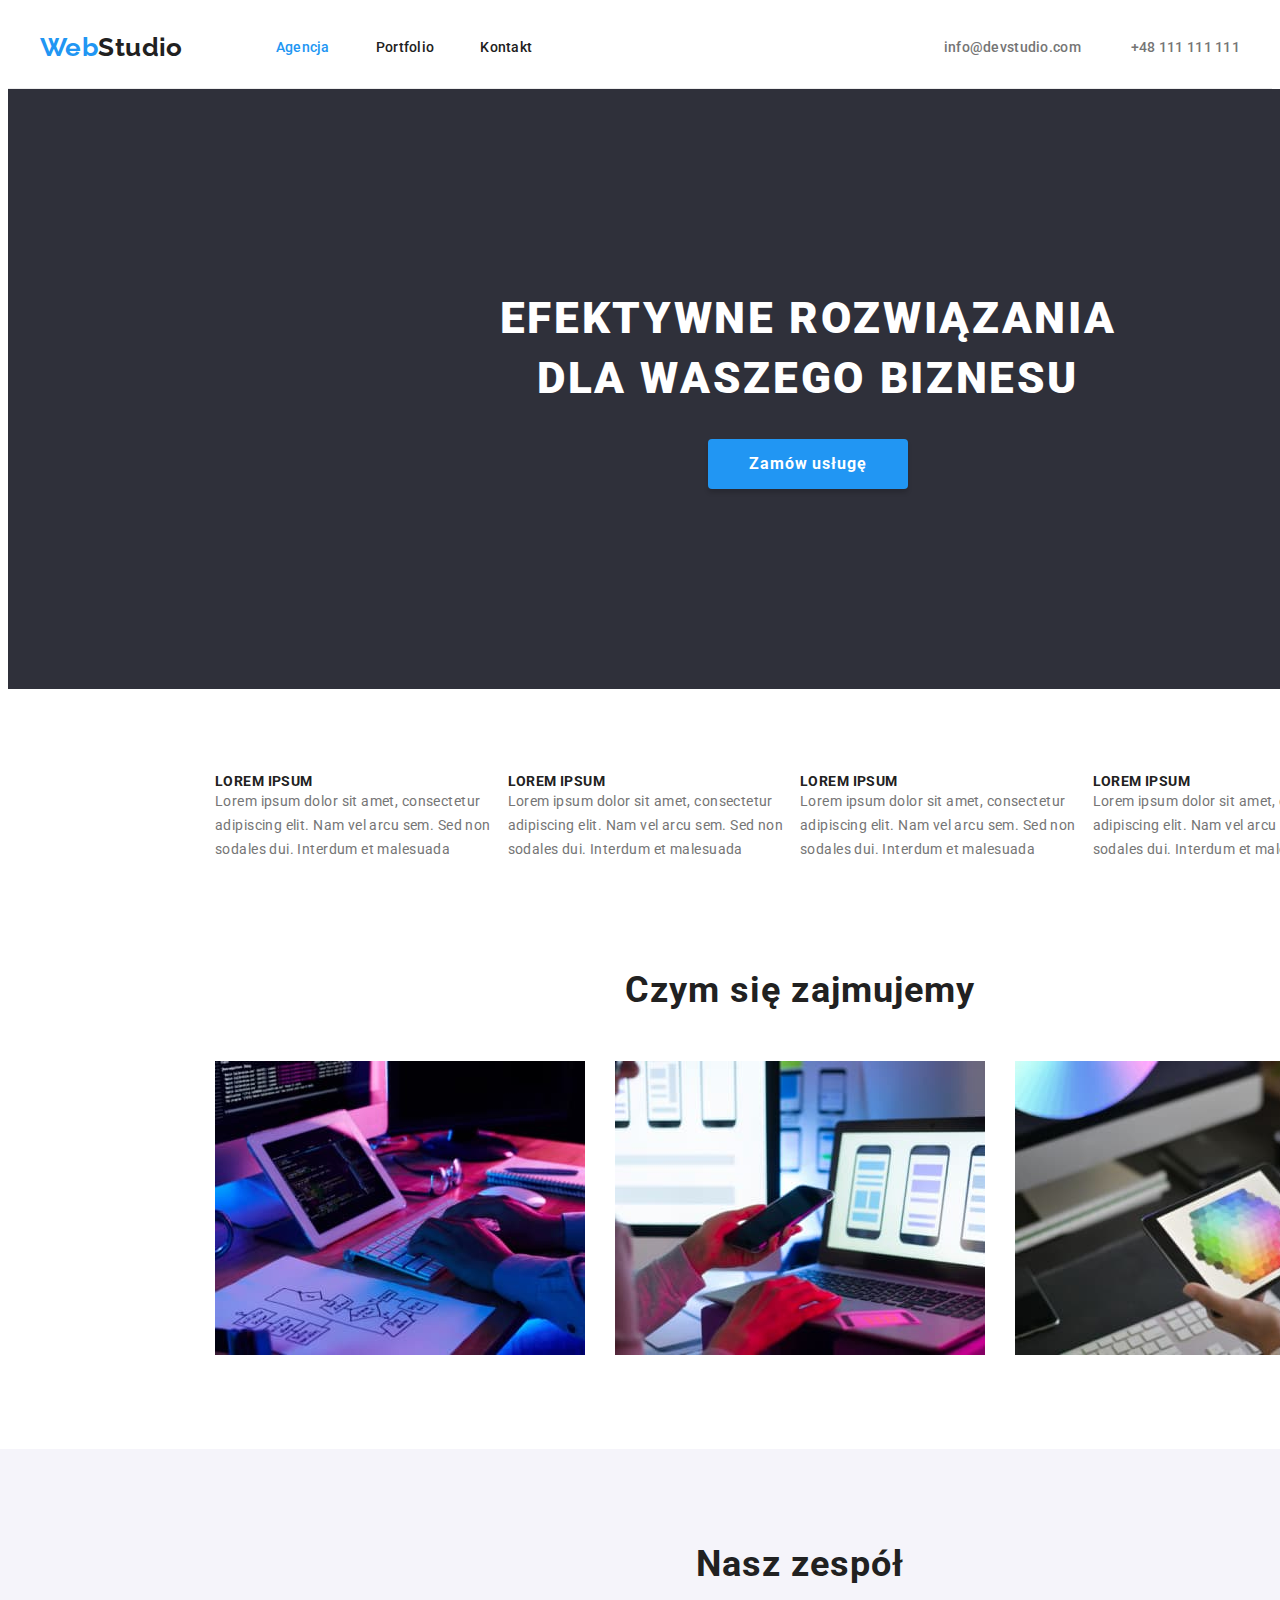
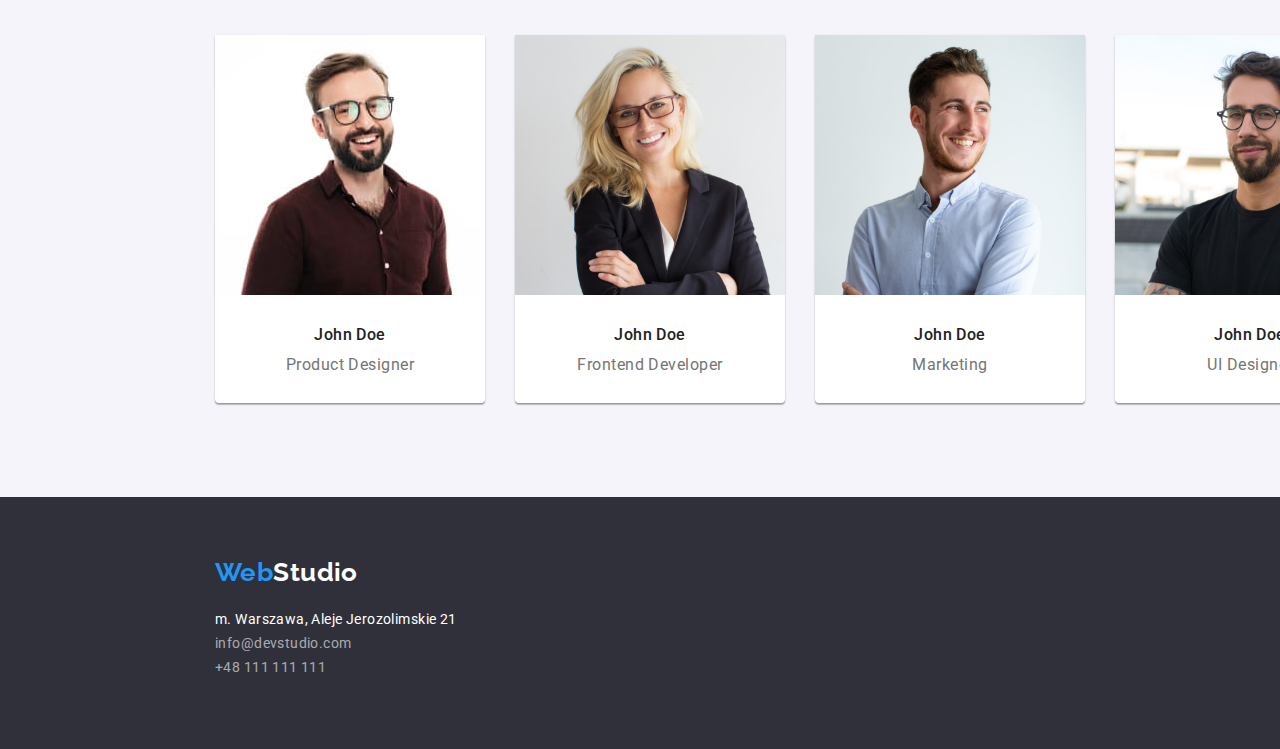
==== commit 4145c1ab: "bugs fix nav menu" ====
--- a/index.html
+++ b/index.html
@@ -27,8 +27,8 @@
     <title>Studio</title>
   </head>
   <body>
-    <div class="conatainer">
-      <header class="page-header">
+    <header class="page-header">
+      <div class="page-header container">
         <a href="index.html" class="logo"
           ><span class="logo-web">Web</span>Studio</a
         >
@@ -53,8 +53,8 @@
             <a href="tel:+1112223344" class="address-top">+48 111 111 111</a>
           </li>
         </ul>
-      </header>
-    </div>
+      </div>
+    </header>
     <main>
       <section class="hero">
         <h1 class="hero-title">EFEKTYWNE ROZWIĄZANIA DLA WASZEGO BIZNESU</h1>
@@ -151,7 +151,7 @@
               <p class="text-team">Frontend Developer</p>
             </div>
           </li>
-          <li>
+          <li>  
             <div class="team-card">
               <img
                 class="card-image no-gap"
--- a/css/styles.css
+++ b/css/styles.css
@@ -55,14 +55,14 @@
   border-radius: 4px;
 }
 .section {
-  padding-top: 94px;
-  padding-bottom: 94px;
+    padding-top: 94px;
+    padding-bottom: 94px;
 }
 
 .container {
-  width: 1200px;
-  margin: 0 auto;
-  padding: 0 15px;
+    width: 1200px;
+    margin: 0 auto;
+    padding: 0 15px;
 }
 
 a, ul {
@@ -75,13 +75,11 @@
     display: flex;
     height: 80px;
     align-items: center;
-    border: 1px solid var(--line-color);
+    /* justify-content: center; */
+    border-bottom: 1px solid var(--line-color);
 }
 
 .logo {
-    width: 145px;
-    height: 31px;
-    margin-left: 215px;
     font-family: 'Raleway';
     font-weight: 700;
     font-size: 26px;
@@ -115,13 +113,14 @@
     color: var(--owner-text-color);
 }
 
+nav {
+    margin-left: 93px;
+    margin-right: auto;
+
+}
 .nav-menu{
     display: flex;
-    width: 254px;
-    height: 16px;
-    margin-left: 93px;
-    margin-right: 371px;
-    top: 32px;
+    gap: 46px;
 }
 
 .nav-menu .item {
@@ -148,11 +147,10 @@
 
 .address {
     display: flex;
-    top: 32px;
-}
-
-.address .item {
-    padding-left: 25px;
+}
+
+.address .item + .item {
+    margin-left: 50px;
 }
 
 .hero {
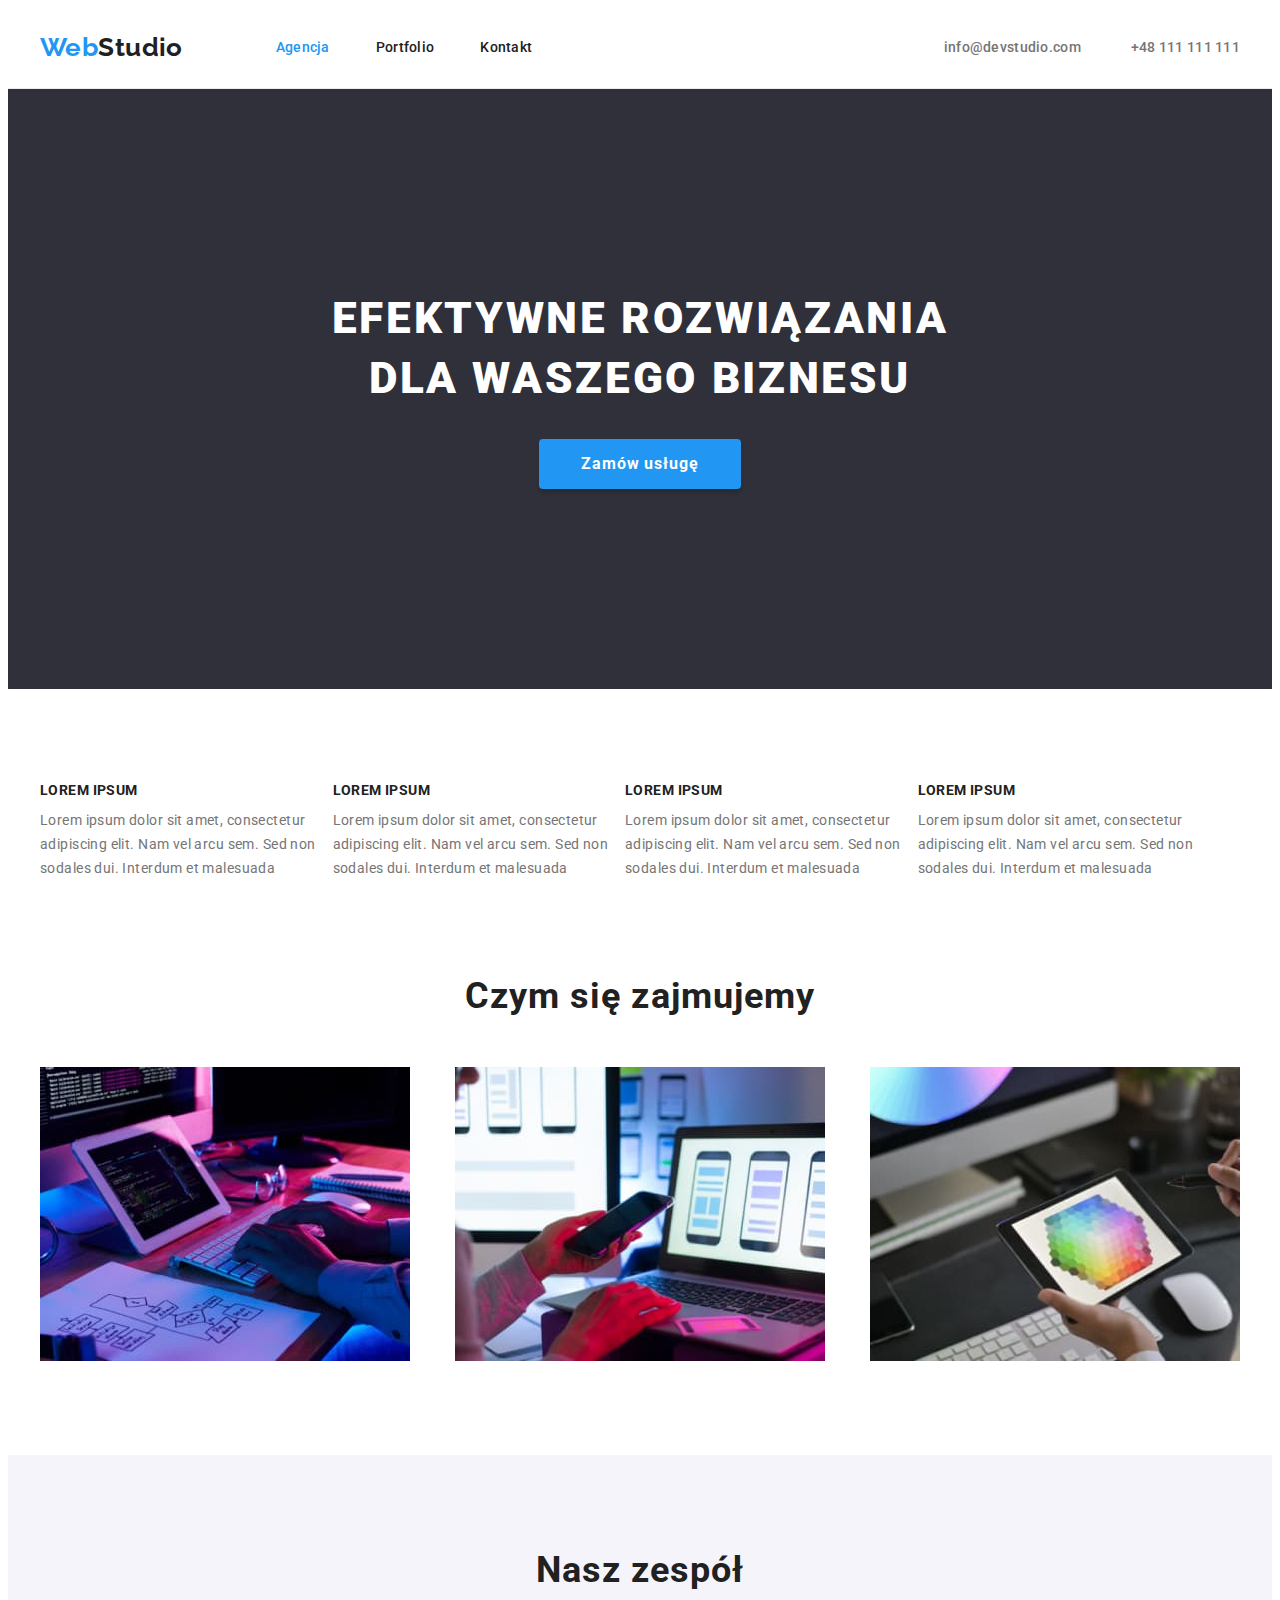
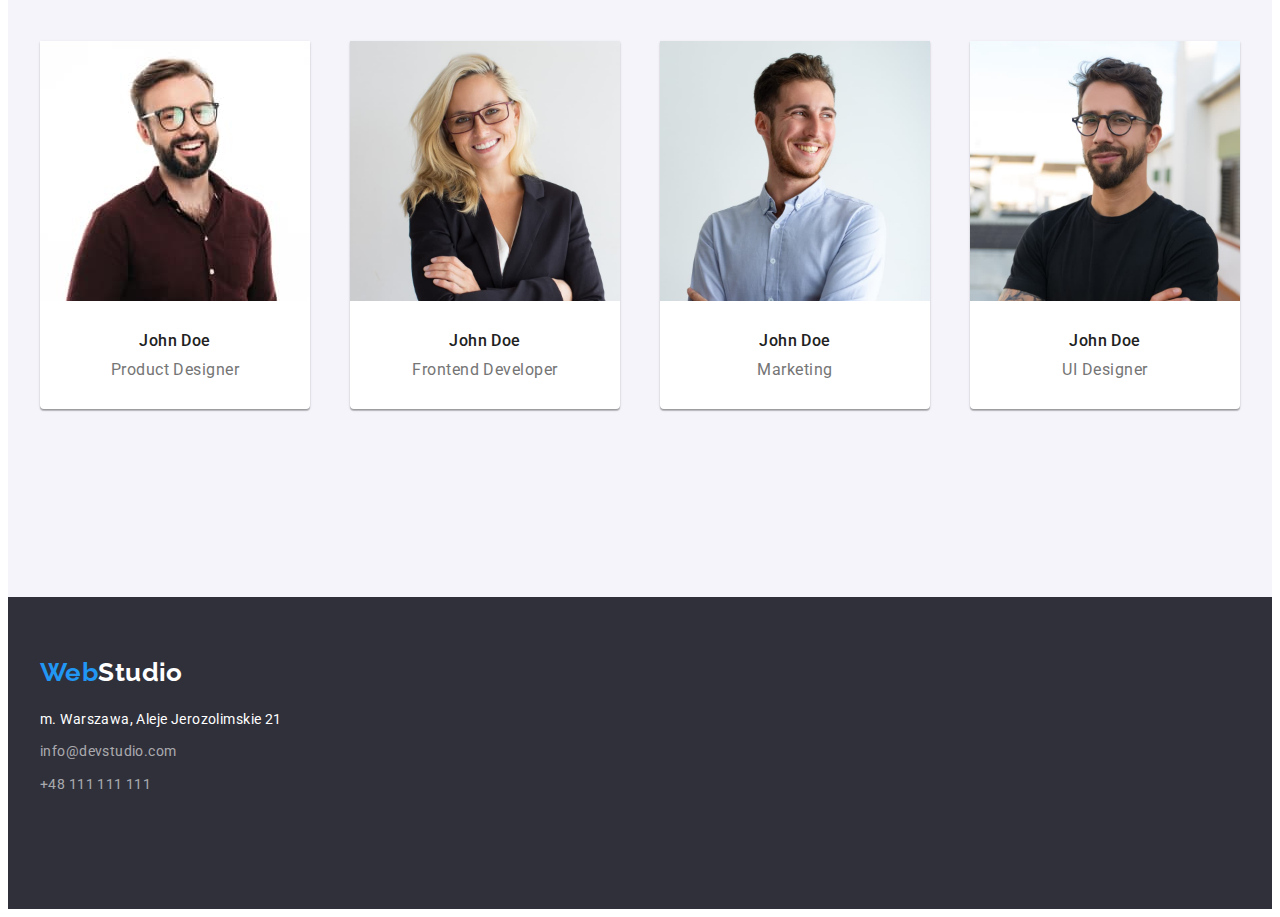
==== commit 8c7fb86e: "bugs fix" ====
--- a/index.html
+++ b/index.html
@@ -57,155 +57,167 @@
     </header>
     <main>
       <section class="hero">
-        <h1 class="hero-title">EFEKTYWNE ROZWIĄZANIA DLA WASZEGO BIZNESU</h1>
-        <button type="button" class="button">Zamów usługę</button>
+        <div class="container">
+          <h1 class="hero-title">EFEKTYWNE ROZWIĄZANIA DLA WASZEGO BIZNESU</h1>
+          <button type="button" class="button">Zamów usługę</button>
+        </div>
       </section>
       <section class="attributes">
-        <h2 class="visually-hidden">Nasze atuty</h2>
-        <ul class="attr-box">
-          <li>
-            <h3 class="our-attributes">LOREM IPSUM</h3>
-            <p class="text-our-attributes">
-              Lorem ipsum dolor sit amet, consectetur adipiscing elit. Nam vel
-              arcu sem. Sed non sodales dui. Interdum et malesuada
-            </p>
-          </li>
-          <li>
-            <h3 class="our-attributes">LOREM IPSUM</h3>
-            <p class="text-our-attributes">
-              Lorem ipsum dolor sit amet, consectetur adipiscing elit. Nam vel
-              arcu sem. Sed non sodales dui. Interdum et malesuada
-            </p>
-          </li>
-          <li>
-            <h3 class="our-attributes">LOREM IPSUM</h3>
-            <p class="text-our-attributes">
-              Lorem ipsum dolor sit amet, consectetur adipiscing elit. Nam vel
-              arcu sem. Sed non sodales dui. Interdum et malesuada
-            </p>
-          </li>
-          <li>
-            <h3 class="our-attributes">LOREM IPSUM</h3>
-            <p class="text-our-attributes">
-              Lorem ipsum dolor sit amet, consectetur adipiscing elit. Nam vel
-              arcu sem. Sed non sodales dui. Interdum et malesuada
-            </p>
-          </li>
-        </ul>
+        <div class="container">
+          <h2 class="visually-hidden">Nasze atuty</h2>
+          <ul class="attr-box">
+            <li>
+              <h3 class="our-attributes">LOREM IPSUM</h3>
+              <p class="text-our-attributes">
+                Lorem ipsum dolor sit amet, consectetur adipiscing elit. Nam vel
+                arcu sem. Sed non sodales dui. Interdum et malesuada
+              </p>
+            </li>
+            <li>
+              <h3 class="our-attributes">LOREM IPSUM</h3>
+              <p class="text-our-attributes">
+                Lorem ipsum dolor sit amet, consectetur adipiscing elit. Nam vel
+                arcu sem. Sed non sodales dui. Interdum et malesuada
+              </p>
+            </li>
+            <li>
+              <h3 class="our-attributes">LOREM IPSUM</h3>
+              <p class="text-our-attributes">
+                Lorem ipsum dolor sit amet, consectetur adipiscing elit. Nam vel
+                arcu sem. Sed non sodales dui. Interdum et malesuada
+              </p>
+            </li>
+            <li>
+              <h3 class="our-attributes">LOREM IPSUM</h3>
+              <p class="text-our-attributes">
+                Lorem ipsum dolor sit amet, consectetur adipiscing elit. Nam vel
+                arcu sem. Sed non sodales dui. Interdum et malesuada
+              </p>
+            </li>
+          </ul>
+        </div>
       </section>
       <section class="work">
-        <h2 class="section-title">Czym się zajmujemy</h2>
-        <ul class="work-box">
-          <li>
-            <img
-              src="./images/box1.jpg"
-              alt="Pisanie kodu na tablecie z klawiaturą"
-              width="370"
-              height="294"
-            />
-          </li>
-          <li>
-            <img
-              src="./images/box2.jpg"
-              alt="Pisanie kodu w formacie mobile-first"
-              width="370"
-              height="294"
-            />
-          </li>
-          <li>
-            <img
-              src="./images/box3.jpg"
-              alt="Paleta kolorów na tablecie trzymanego w ręce"
-              width="370"
-              height="294"
-            />
-          </li>
-        </ul>
+        <div class="container">
+          <h2 class="section-title">Czym się zajmujemy</h2>
+          <ul class="work-box">
+            <li>
+              <img
+                src="./images/box1.jpg"
+                alt="Pisanie kodu na tablecie z klawiaturą"
+                width="370"
+                height="294"
+              />
+            </li>
+            <li>
+              <img
+                src="./images/box2.jpg"
+                alt="Pisanie kodu w formacie mobile-first"
+                width="370"
+                height="294"
+              />
+            </li>
+            <li>
+              <img
+                src="./images/box3.jpg"
+                alt="Paleta kolorów na tablecie trzymanego w ręce"
+                width="370"
+                height="294"
+              />
+            </li>
+          </ul>
+        </div>
       </section>
       <section class="team">
-        <h2 class="section-title">Nasz zespół</h2>
-        <ul class="team-box">
-          <li>
-            <div class="team-card">
-              <img
-                class="card-image no-gap"
-                src="./images/john1.jpg"
-                alt="John Doe Product Designer"
-                width="270"
-                height="260"
-              />
-              <h3 class="team-name">John Doe</h3>
-              <p class="text-team">Product Designer</p>
-            </div>
-          </li>
-          <li>
-            <div class="team-card">
-              <img
-                class="card-image no no-gap"
-                src="./images/john2.jpg"
-                alt="John Doe Frontend Developer"
-                width="270"
-                height="260"
-              />
-              <h3 class="team-name">John Doe</h3>
-              <p class="text-team">Frontend Developer</p>
-            </div>
-          </li>
-          <li>  
-            <div class="team-card">
-              <img
-                class="card-image no-gap"
-                src="./images/john3.jpg"
-                alt="John Doe Marketing"
-                width="270"
-                height="260"
-              />
-              <h3 class="team-name">John Doe</h3>
-              <p class="text-team">Marketing</p>
-            </div>
-          </li>
-          <li>
-            <div class="team-card">
-              <img
-                class="card-image no-gap"
-                src="./images/john4.jpg"
-                alt="John Doe UI Designer"
-                width="270"
-                height="260"
-              />
-              <h3 class="team-name">John Doe</h3>
-              <p class="text-team">UI Designer</p>
-            </div>
-          </li>
-        </ul>
+        <div class="container">
+          <h2 class="section-title">Nasz zespół</h2>
+          <ul class="team-box">
+            <li>
+              <div class="team-card">
+                <img
+                  class="card-image no-gap"
+                  src="./images/john1.jpg"
+                  alt="John Doe Product Designer"
+                  width="270"
+                  height="260"
+                />
+                <h3 class="team-name">John Doe</h3>
+                <p class="text-team">Product Designer</p>
+              </div>
+            </li>
+            <li>
+              <div class="team-card">
+                <img
+                  class="card-image no no-gap"
+                  src="./images/john2.jpg"
+                  alt="John Doe Frontend Developer"
+                  width="270"
+                  height="260"
+                />
+                <h3 class="team-name">John Doe</h3>
+                <p class="text-team">Frontend Developer</p>
+              </div>
+            </li>
+            <li>
+              <div class="team-card">
+                <img
+                  class="card-image no-gap"
+                  src="./images/john3.jpg"
+                  alt="John Doe Marketing"
+                  width="270"
+                  height="260"
+                />
+                <h3 class="team-name">John Doe</h3>
+                <p class="text-team">Marketing</p>
+              </div>
+            </li>
+            <li>
+              <div class="team-card">
+                <img
+                  class="card-image no-gap"
+                  src="./images/john4.jpg"
+                  alt="John Doe UI Designer"
+                  width="270"
+                  height="260"
+                />
+                <h3 class="team-name">John Doe</h3>
+                <p class="text-team">UI Designer</p>
+              </div>
+            </li>
+          </ul>
+        </div>
       </section>
     </main>
     <footer class="footer">
-      <a href="index.html" class="logo-footer"
-        ><span class="logo-web">Web</span
-        ><span class="logo-studio">Studio</span></a
-      >
-      <address class="address-footer">
-        <ul>
-          <li>
-            <a
-              href="https://goo.gl/maps/jG7c47bMBBx7P9zbA"
-              class="map"
-              target="_blank"
-              rel="noreferrer noopener"
-              >m. Warszawa, Aleje Jerozolimskie 21</a
-            >
-          </li>
-          <li>
-            <a href="mailto:info@devstudio.com" class="address-bottom"
-              >info@devstudio.com</a
-            >
-          </li>
-          <li>
-            <a href="tel:+1112223344" class="address-bottom">+48 111 111 111</a>
-          </li>
-        </ul>
-      </address>
+      <div class="container">
+        <a href="index.html" class="logo-footer"
+          ><span class="logo-web">Web</span
+          ><span class="logo-studio">Studio</span></a
+        >
+        <address class="address-footer">
+          <ul>
+            <li>
+              <a
+                href="https://goo.gl/maps/jG7c47bMBBx7P9zbA"
+                class="map"
+                target="_blank"
+                rel="noreferrer noopener"
+                >m. Warszawa, Aleje Jerozolimskie 21</a
+              >
+            </li>
+            <li>
+              <a href="mailto:info@devstudio.com" class="address-bottom"
+                >info@devstudio.com</a
+              >
+            </li>
+            <li>
+              <a href="tel:+1112223344" class="address-bottom"
+                >+48 111 111 111</a
+              >
+            </li>
+          </ul>
+        </address>
+      </div>
     </footer>
   </body>
 </html>
--- a/css/styles.css
+++ b/css/styles.css
@@ -75,7 +75,6 @@
     display: flex;
     height: 80px;
     align-items: center;
-    /* justify-content: center; */
     border-bottom: 1px solid var(--line-color);
 }
 
@@ -91,15 +90,10 @@
 }
 
 .logo-footer {
-    width: 145px;
-    height: 31px;
-    margin-left: 215px;
     font-family: 'Raleway';
     font-weight: 700;
     font-size: 26px;
     line-height: 1.19;
-    margin-top: 60px;
-    margin-bottom: 20px;
 }
 
 .logo-footer .logo-web {
@@ -155,12 +149,8 @@
 
 .hero {
     background: var(--background-footer);
-    width: 1600px;
-    height: 600px;
-    display: flex;
-    flex-direction: column;
-    justify-content: center;
-    align-items: center;
+    padding: 200px 0;
+    text-align: center;
 }
 
 .hero-title {
@@ -174,10 +164,7 @@
     text-transform: uppercase;
     color: var(--background-color);
     width: 696px;
-    height: 120px;
-    left: 452px;
-    top: 280px;
-    margin-bottom: 30px;
+    margin: auto;
 }
 
 .section-title {
@@ -190,18 +177,13 @@
 }
 
 .attributes {
-    position: absolute;
+    display: flex;
+}
+
+.attr-box {
     display: flex;
     width: 1170px;
-    height: 101px;
-    top: 774px;
-    left: 215px;
-}
-
-.attr-box {
-    display: contents;
-    width: 270px;
-    padding: 0px;
+    margin-top: 94px;
 }
 
 .our-attributes {
@@ -209,14 +191,11 @@
     font-size: 14px;
     line-height: 1.14;
     text-transform: uppercase;
+    margin-bottom: 10px;
 }    
 
 .work {
-    position: absolute;
-    width: 1170px;
-    height: 386px;
-    left: 215px;
-    top: 969px;
+margin-top: 94px;
 }
 
 .work-box {
@@ -227,11 +206,8 @@
 }
 
 .team {
-    position: absolute;
-    width: 1600px;
+    display: flex;
     height: 648px;
-    left: 0px;
-    top: 1449px;
     background-color: var(--background-section);
     padding-top: 94px;
 }
@@ -239,9 +215,6 @@
 .team-box {
     display: flex;
     justify-content: space-between;
-    width: 1170px;
-    height: 368px;
-    margin-left: 215px;
     margin-top: 50px;
 }
 
@@ -314,10 +287,6 @@
 }
 
 .button {
-    height: 50px;
-    width: 200px;
-    left: 700px;
-    top: 430px;
     border-radius: 4px;
     font-family: var(--main-font);
     font-style: normal;
@@ -330,17 +299,17 @@
     cursor: pointer;
     background-color: var(--accent-color);
     box-shadow: 0px 4px 4px rgba(0, 0, 0, 0.15);
-
+    margin: auto;
+    margin-top: 30px;
+    padding: 10px 42px;
 }
 
 .filters {
     display: flex;
     align-items: center;
-    justify-content: space-between;
-    width: 572px;
-    height: 54px;
-    margin-left: 510px;
     margin-top: 94px;
+    gap: 8px;
+    justify-content: center;
 }
 
 .button:hover, .button:focus {
@@ -378,11 +347,8 @@
     display: flex;
     flex-wrap: wrap;
     align-content: center;
-    width: 1170px;
-    height: 1360px;
-    margin-left: 215px;
-    margin-top: 30px;
-    top: 174px;
+    margin-top: 50px;
+    margin-bottom: 94px;
     gap: 30px;
 }
 
@@ -396,28 +362,17 @@
 }
 
 .footer{
-    display: flex;
-    flex-direction: column;
     background-color: var(--background-footer);
-    position: absolute;
-    width: 1600px;
     height: 252px;
-    left: 0px;
-    top: 2097px;
-}
-
-.footer-porfolio {
-    display: flex;
-    flex-direction: column;
-    background-color: var(--background-footer);
-    position: absolute;
-    width: 1600px;
-    height: 252px;
-    left: 0px;
-    top: 1628px;
-}
+    padding-top: 60px;
+}
+
 .address-footer {
-    margin-left: 215px;
+    margin-top: 20px;
+}
+
+.address-footer li {
+    margin-bottom: 9px;
 }
 
 .address-bottom  {
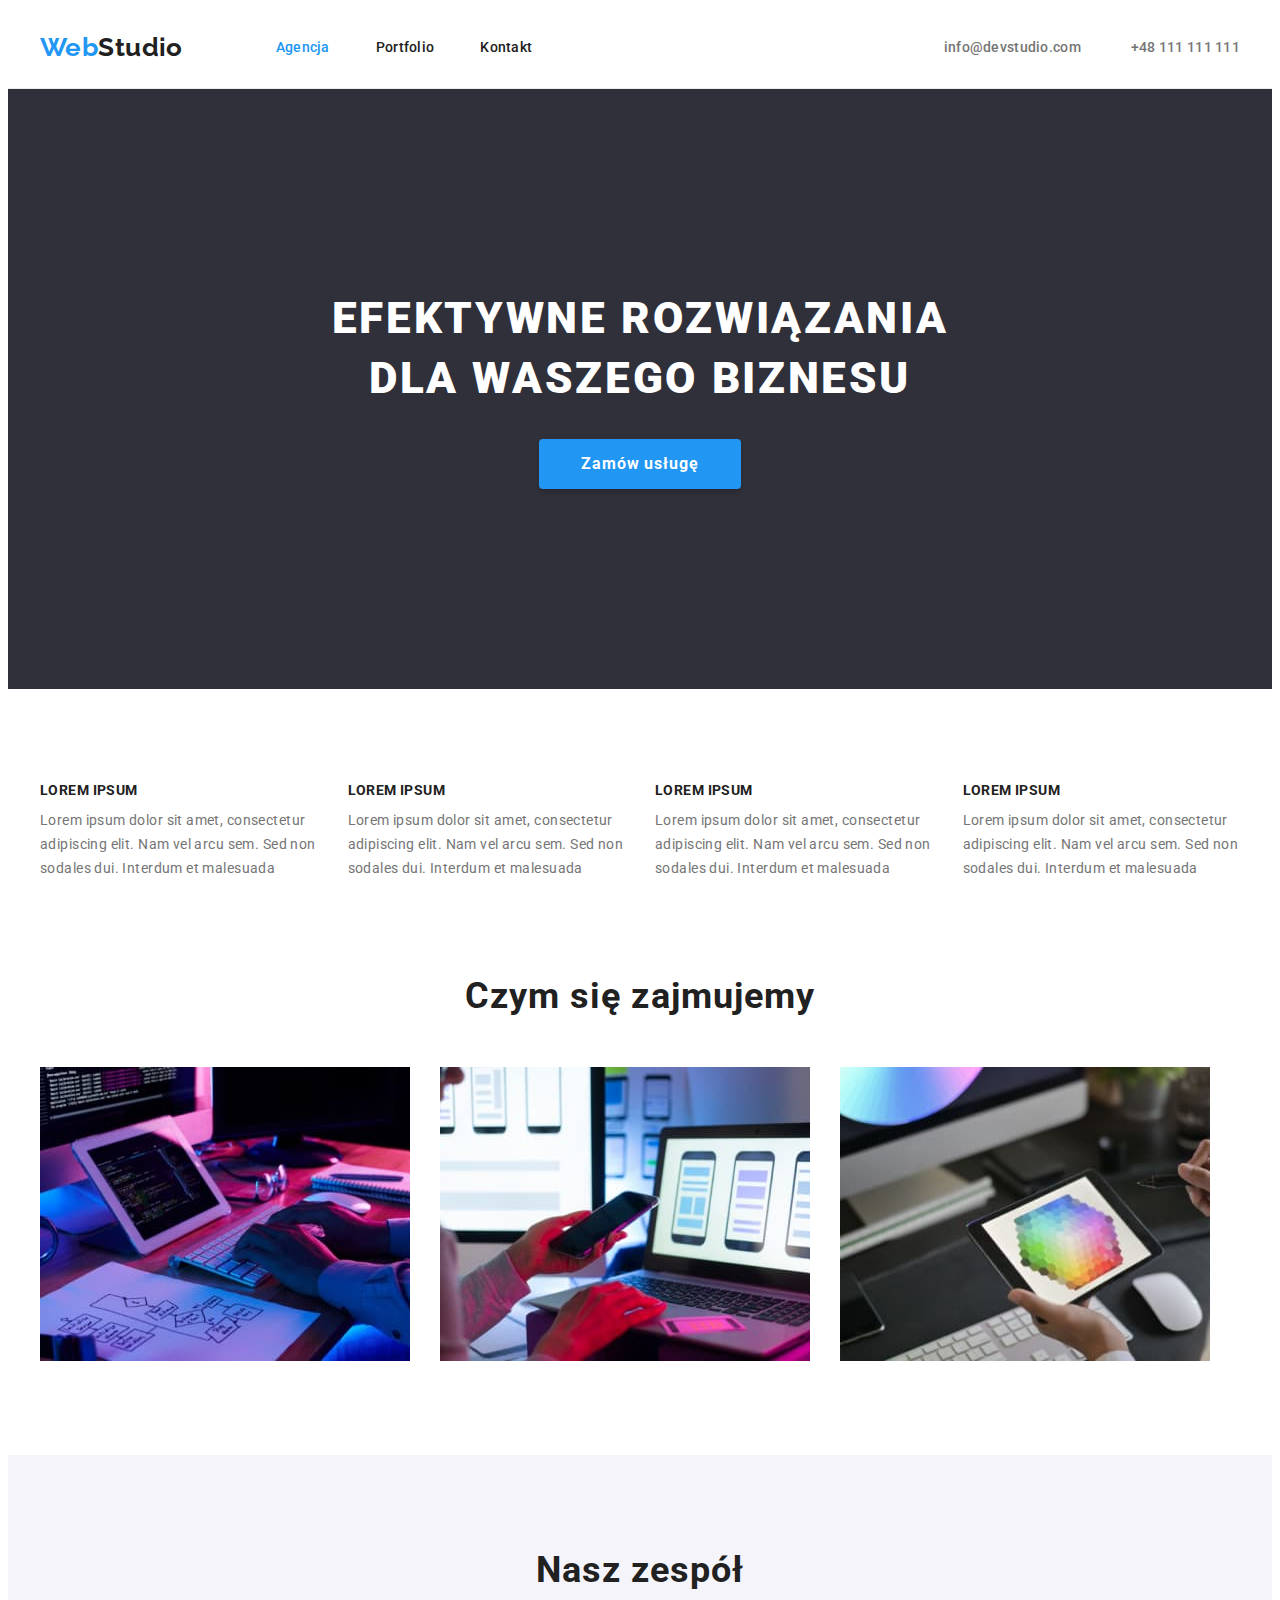
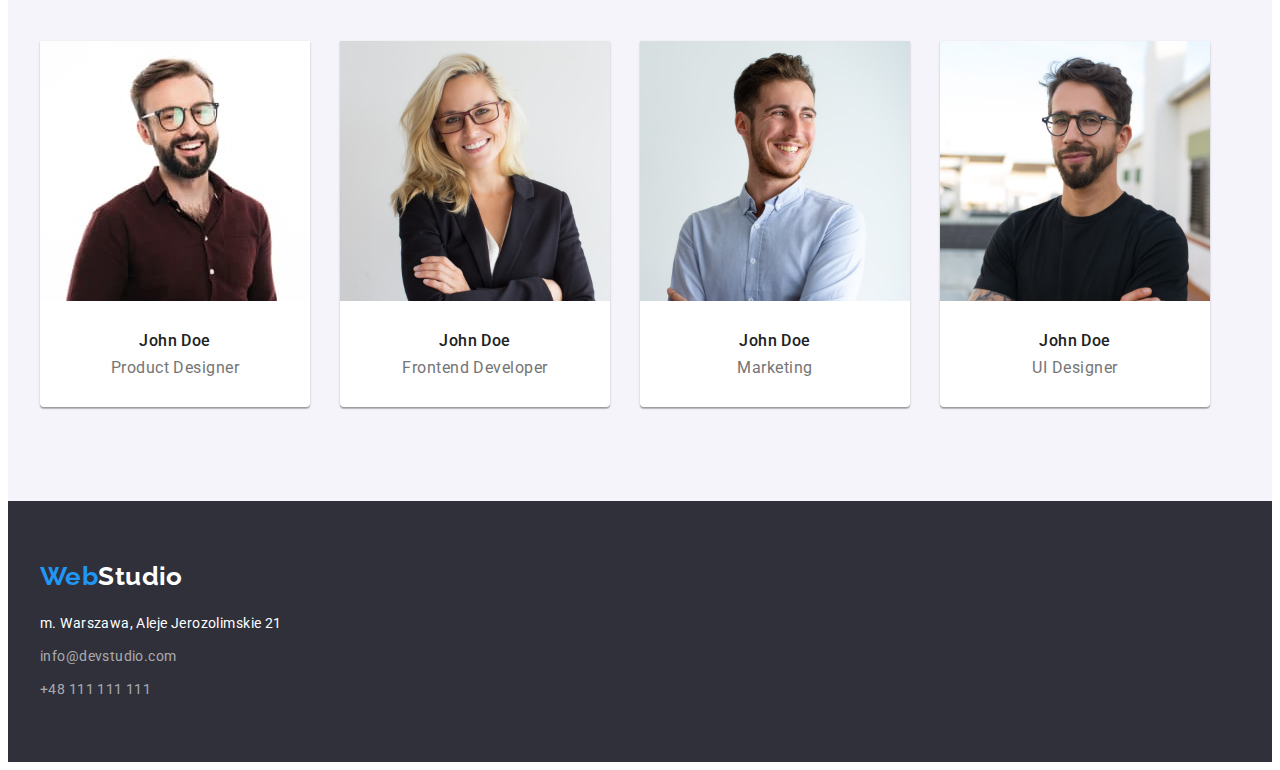
==== commit be8f7739: "last bugs fix" ====
--- a/index.html
+++ b/index.html
@@ -132,54 +132,54 @@
         <div class="container">
           <h2 class="section-title">Nasz zespół</h2>
           <ul class="team-box">
-            <li>
-              <div class="team-card">
-                <img
-                  class="card-image no-gap"
-                  src="./images/john1.jpg"
-                  alt="John Doe Product Designer"
-                  width="270"
-                  height="260"
-                />
+            <li class="team-card">
+              <img
+                class="card-image no-gap"
+                src="./images/john1.jpg"
+                alt="John Doe Product Designer"
+                width="270"
+                height="260"
+              />
+              <div class="team-card-title">
                 <h3 class="team-name">John Doe</h3>
                 <p class="text-team">Product Designer</p>
               </div>
             </li>
-            <li>
-              <div class="team-card">
-                <img
-                  class="card-image no no-gap"
-                  src="./images/john2.jpg"
-                  alt="John Doe Frontend Developer"
-                  width="270"
-                  height="260"
-                />
+            <li class="team-card">
+              <img
+                class="card-image no no-gap"
+                src="./images/john2.jpg"
+                alt="John Doe Frontend Developer"
+                width="270"
+                height="260"
+              />
+              <div class="team-card-title">
                 <h3 class="team-name">John Doe</h3>
                 <p class="text-team">Frontend Developer</p>
               </div>
             </li>
-            <li>
-              <div class="team-card">
-                <img
-                  class="card-image no-gap"
-                  src="./images/john3.jpg"
-                  alt="John Doe Marketing"
-                  width="270"
-                  height="260"
-                />
+            <li class="team-card">
+              <img
+                class="card-image no-gap"
+                src="./images/john3.jpg"
+                alt="John Doe Marketing"
+                width="270"
+                height="260"
+              />
+              <div class="team-card-title">
                 <h3 class="team-name">John Doe</h3>
                 <p class="text-team">Marketing</p>
               </div>
             </li>
-            <li>
-              <div class="team-card">
-                <img
-                  class="card-image no-gap"
-                  src="./images/john4.jpg"
-                  alt="John Doe UI Designer"
-                  width="270"
-                  height="260"
-                />
+            <li class="team-card">
+              <img
+                class="card-image no-gap"
+                src="./images/john4.jpg"
+                alt="John Doe UI Designer"
+                width="270"
+                height="260"
+              />
+              <div class="team-card-title">
                 <h3 class="team-name">John Doe</h3>
                 <p class="text-team">UI Designer</p>
               </div>
--- a/css/styles.css
+++ b/css/styles.css
@@ -177,13 +177,13 @@
 }
 
 .attributes {
-    display: flex;
+    padding-top: 94px;
+    padding-bottom: 94px;
 }
 
 .attr-box {
     display: flex;
-    width: 1170px;
-    margin-top: 94px;
+    gap: 30px;
 }
 
 .our-attributes {
@@ -195,27 +195,25 @@
 }    
 
 .work {
-margin-top: 94px;
+    padding-bottom: 94px;
 }
 
 .work-box {
     display: flex;
-    justify-content: space-between;
     margin-top: 50px;
-    margin-bottom: 94px;
+    gap: 30px;
 }
 
 .team {
-    display: flex;
-    height: 648px;
     background-color: var(--background-section);
     padding-top: 94px;
+    padding-bottom: 94px;
 }
 
 .team-box {
     display: flex;
-    justify-content: space-between;
     margin-top: 50px;
+    gap: 30px;
 }
 
 .team-name {
@@ -224,15 +222,11 @@
     color: var(--main-text-color);
     text-align: center;
     letter-spacing: 0.03em;
-    margin-top: 30px;
-    margin-bottom: 10px;
+    margin-bottom: 8px;
 }
 
 .team-card {
     width: 270px;
-    height: 368px;
-    left: 215px;
-    top: 1635px;
     background-color: var(--background-color);
     box-shadow: 0px 1px 3px rgba(0, 0, 0, 0.12), 0px 1px 1px rgba(0, 0, 0, 0.14), 0px 2px 1px rgba(0, 0, 0, 0.2);
     border-radius: 0px 0px 4px 4px;
@@ -241,14 +235,19 @@
 .card-image.no-gap {
     display: block;
 }
-  
+
+.team-card-title{
+    padding: 30px 0;
+}
+
+.section-portfolio {
+    padding: 94px 0;
+}
 .portfolio {
     font-weight: 700;
     font-size: 18px;
     line-height: 2;
     letter-spacing: 0.06em;
-    margin-left: 24px;
-    margin-top: 20px;
 }
 
 .visually-hidden {
@@ -283,7 +282,6 @@
     line-height: 1.88;
     letter-spacing: 0.03em;    
     color: var(--owner-text-color);
-    margin-left: 24px;
 }
 
 .button {
@@ -306,8 +304,6 @@
 
 .filters {
     display: flex;
-    align-items: center;
-    margin-top: 94px;
     gap: 8px;
     justify-content: center;
 }
@@ -346,32 +342,30 @@
 .portfolio-net {
     display: flex;
     flex-wrap: wrap;
-    align-content: center;
     margin-top: 50px;
-    margin-bottom: 94px;
     gap: 30px;
 }
 
 .portfolio-card {
     width: 370px;
-    height: 404px;
-    left: 215px;
-    top: 262px;
-    background: var(--background-color);
-    border: 1px solid var(--container-color)
+}
+
+.portfolio-card-title {
+    padding: 20px 24px;
+    border: 1px solid var(--container-color);
+    border-top: 0px;
 }
 
 .footer{
     background-color: var(--background-footer);
-    height: 252px;
-    padding-top: 60px;
+    padding: 60px 0;
 }
 
 .address-footer {
     margin-top: 20px;
 }
 
-.address-footer li {
+.address-footer li:not(:last-child) {
     margin-bottom: 9px;
 }
 
